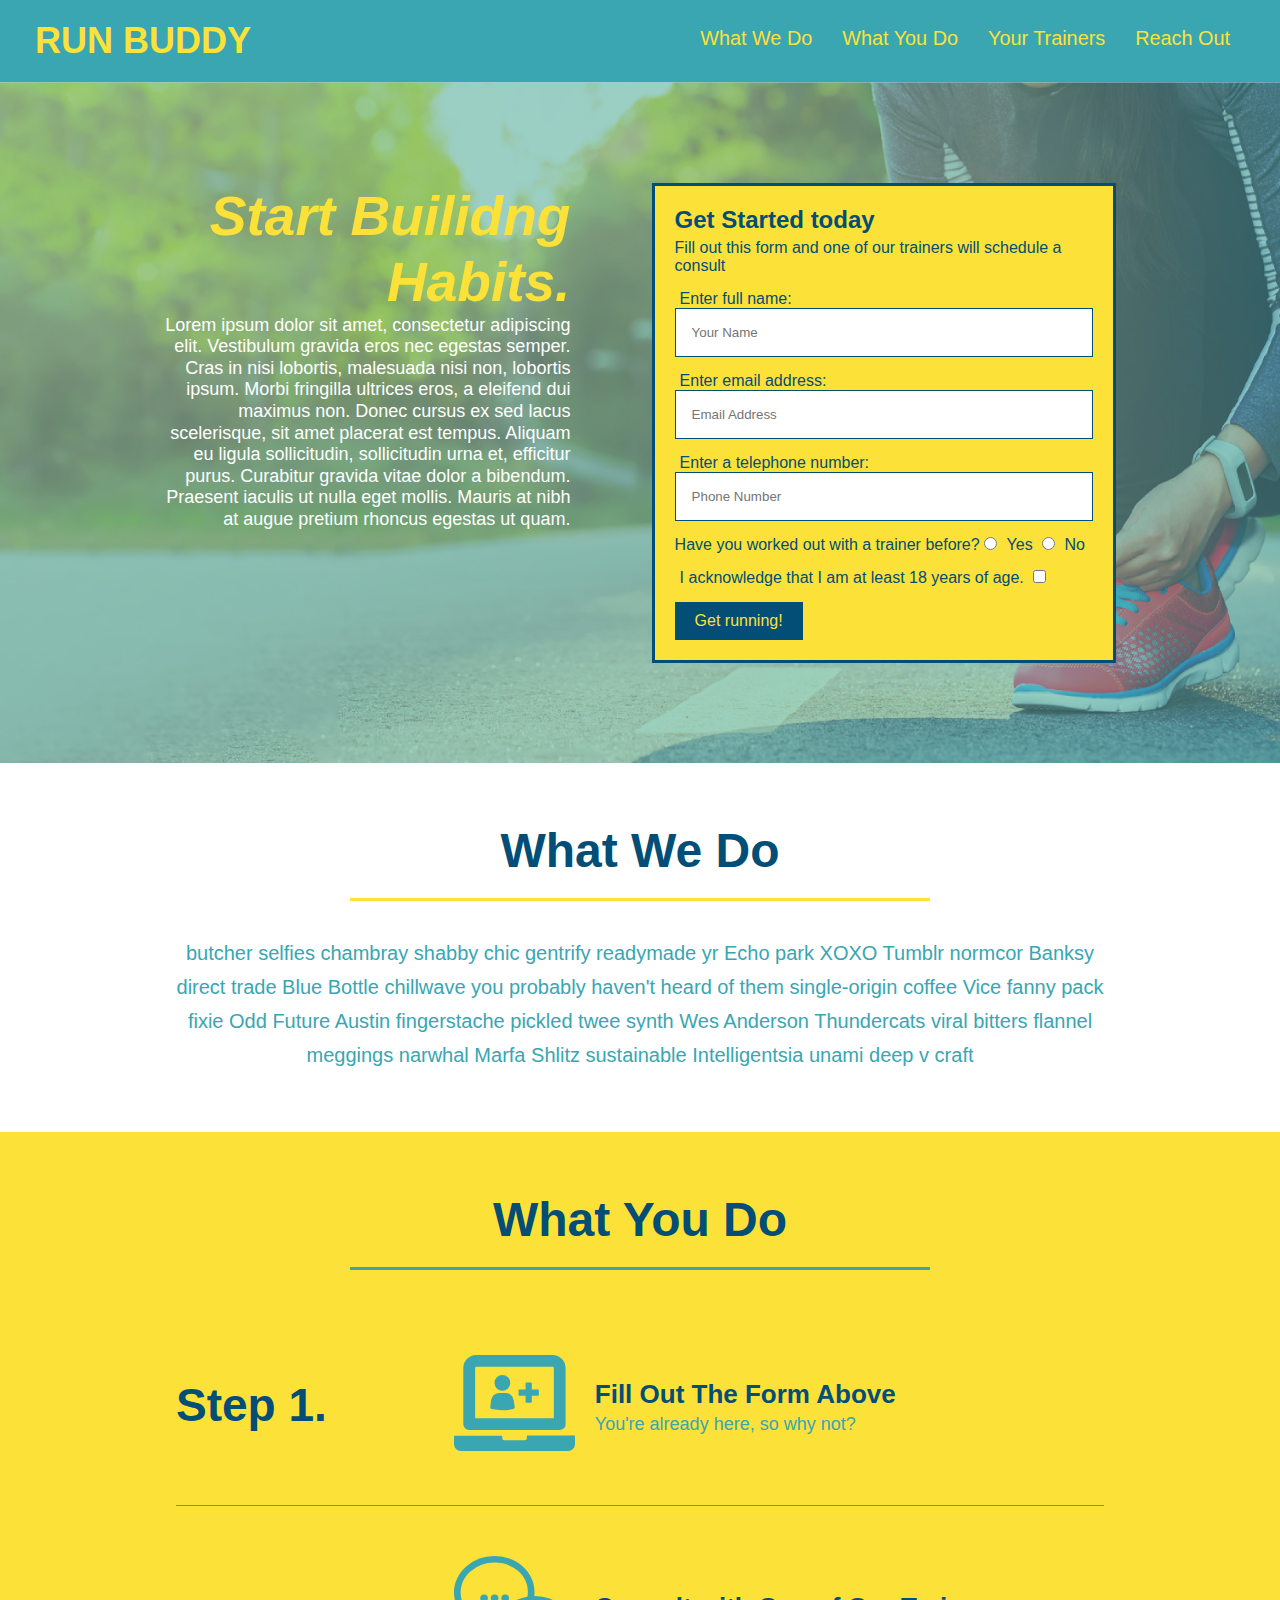
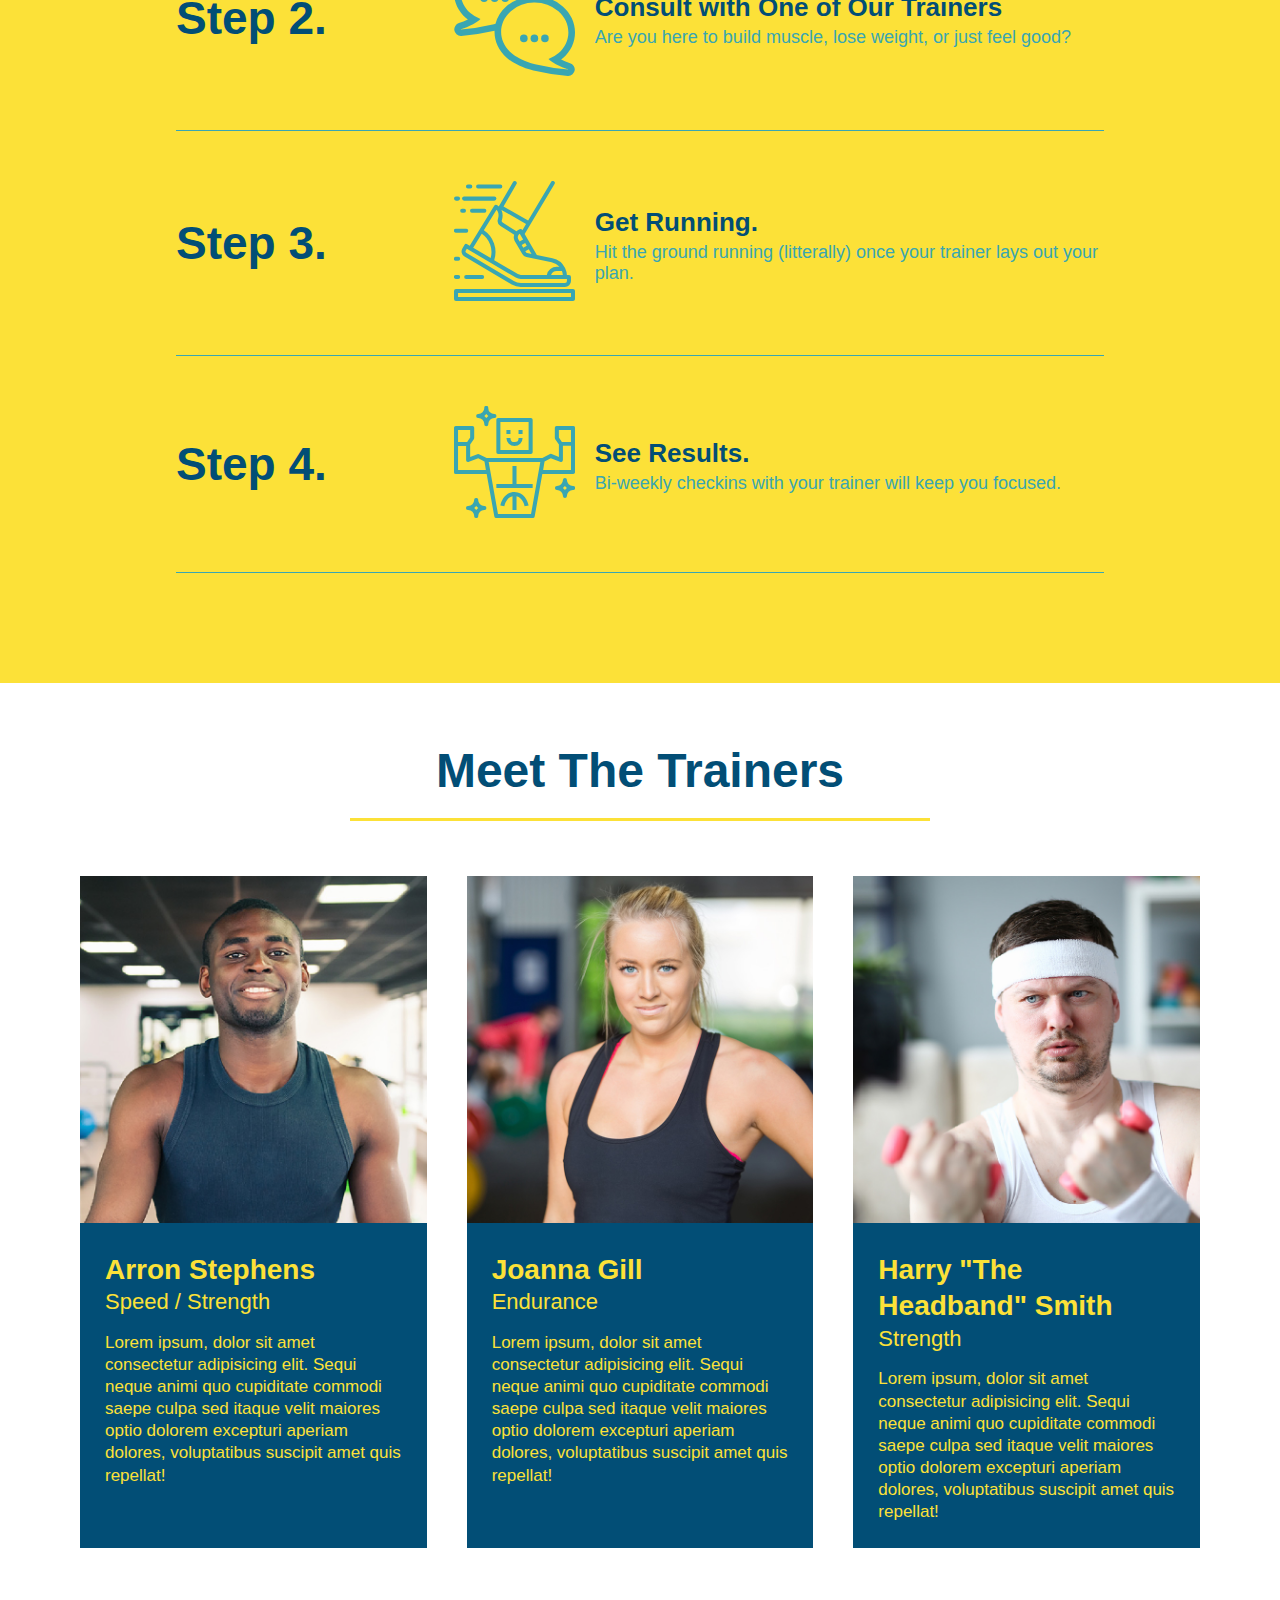
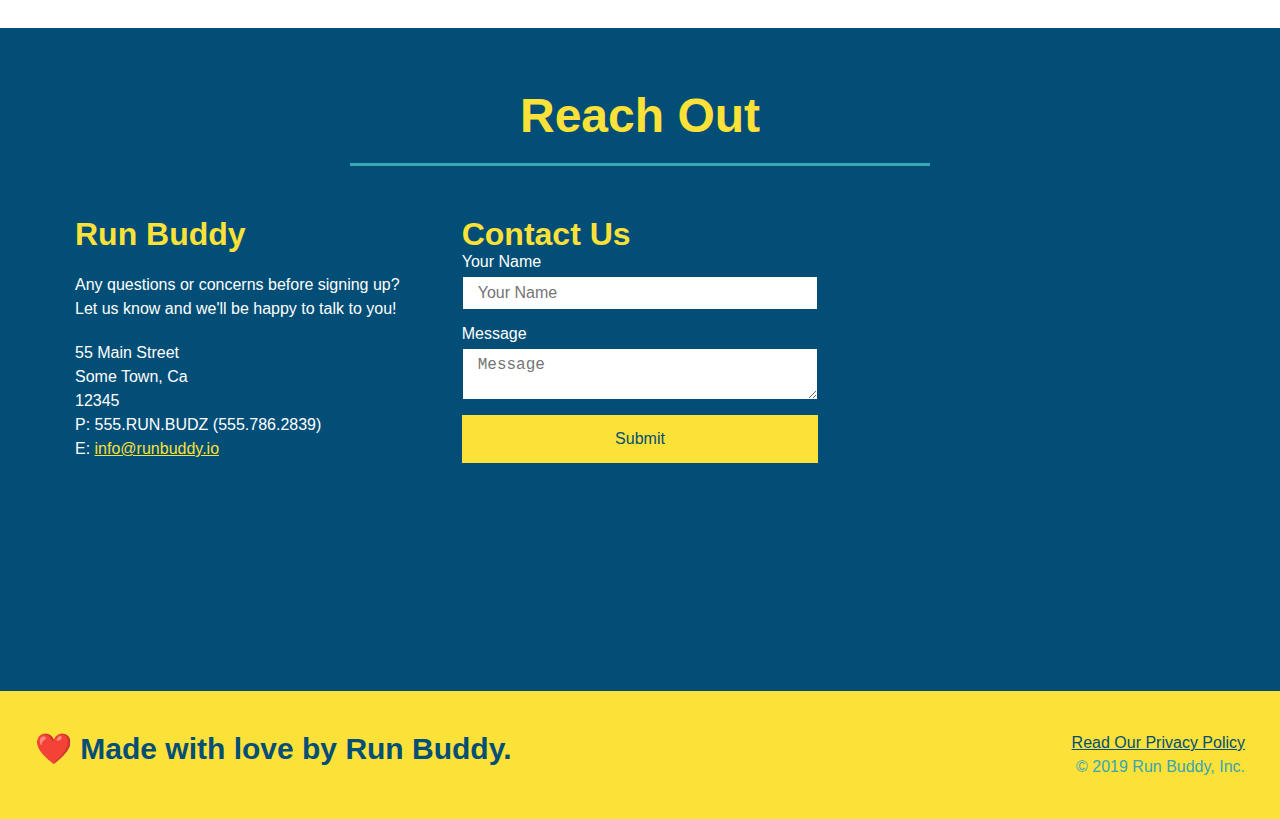
==== index.html @ 17a7d1f9 "Added meta data for viewport and included media queries for multiple screen sizes" ====
<!DOCTYPE html> 
<html lang="en">
    <head>
        <meta charset="UTF-8" />
        <meta name="viewport" content="width=device-width, initial-scale=1.0" />
        <title>Run Buddy - Form</title>
        <link rel="stylesheet" href="./assets/css/style.css" />
    </head>
    <body>
        <!-- Navigation -->
        <header>
            <h1>
                <a href="/">RUN BUDDY</a>
            </h1>
            <nav>
                <ul>
                    <li>
                        <a href="#what-we-do">What We Do</a>
                    </li>
                    <li>
                        <a href="#what-you-do">What You Do</a>
                    </li>
                    <li>
                        <a href="#your-trainers">Your Trainers</a>
                    </li>
                    <li>
                        <a href="#reach-out">Reach Out</a>
                    </li>
                </ul>
            </nav>
        </header>
       
        <!-- Hero/jumbotron -->
        <section class="hero">
            <div class="hero-cta">
                <h2>Start Builidng Habits.</h2>
                <p>
                    Lorem ipsum dolor sit amet, consectetur adipiscing elit. Vestibulum gravida eros nec egestas semper. Cras in nisi lobortis, malesuada nisi non, lobortis ipsum. Morbi fringilla ultrices eros, a eleifend dui maximus non. Donec cursus ex sed lacus scelerisque, sit amet placerat est tempus. Aliquam eu ligula sollicitudin, sollicitudin urna et, efficitur purus. Curabitur gravida vitae dolor a bibendum. Praesent iaculis ut nulla eget mollis. Mauris at nibh at augue pretium rhoncus egestas ut quam.
                </p>
            </div>
            <div class="hero-form">
                <h3>Get Started today</h3>
                <p>Fill out this form and one of our trainers will schedule a consult</p>
                <form>
                    <label for="name">Enter full name:</label>
                    <input type="text" class="form-input" placeholder="Your Name" name="name" id="name" />
                    <label for="email">Enter email address:</label>
                    <input type="email" class="form-input" placeholder="Email Address" name="email" id="email" />
                    <label for="phone">Enter a telephone number:</label>
                    <input type="tel" class="form-input" placeholder="Phone Number" name="phone" id="phone" />
                    <p>
                        Have you worked out with a trainer before?
                        <input type="radio" name="tainer-confirm" id="trainer-yes" />
                        <label for="trainer-yes">Yes</label>
                        <input type="radio" name="tainer-confirm" id="trainer-no" />
                        <label for="trainer-no">No</label>
                    </p>
                    <p>
                        <label for="checkbox">
                            I acknowledge that I am at least 18 years of age.
                        </label>    
                        <input type="checkbox" name="age-confirmed" id="checkbox" />
                    </p> 
                    <button type="submit">Get running!</button>
                </form>
            </div>
        </section>

        <!-- "What we do" Section -->
        <section id="what-we-do" class="intro">
            <div class="flex-row">
                <h2 class="section-title primary-border">What We Do</h2>
            </div>
            <div class="flex-row">
                <p>
                    butcher selfies chambray shabby chic gentrify readymade yr Echo park XOXO Tumblr normcor Banksy direct trade Blue Bottle chillwave you probably haven't heard of them single-origin coffee Vice fanny pack fixie Odd Future Austin fingerstache pickled twee synth Wes Anderson Thundercats viral bitters flannel meggings narwhal Marfa Shlitz sustainable Intelligentsia unami deep v craft
                </p>
            </div>
        </section>

        <!-- "What you do" Section -->
        <section id="what-you-do" class="steps">
            <div class="flex-row">
                <h2 class="section-title secondary-border">What You Do</h2>
            </div>
            <div class="step">
                <h3>Step 1.</h3>
                <div class="step-info">
                    <div class="step-img">
                        <img src="./assets/images/step-1.svg" alt="" />
                    </div>
                    <div class="step-text">
                        <h4>Fill Out The Form Above</h4>
                        <p>You're already here, so why not?</p>
                    </div>
                </div>
            </div>
            <div class="step">
                <h3>Step 2.</h3>
                <div class="step-info">
                    <div class="step-img">
                        <img src="./assets/images/step-2.svg" alt="" />
                    </div>
                    <div class="step-text">
                        <h4>Consult with One of Our Trainers</h4>
                        <p>Are you here to build muscle, lose weight, or just feel good?</p>
                    </div>
                </div>
            </div>
            <div class="step">
                <h3>Step 3.</h3>
                <div class="step-info">
                    <div class="step-img">
                        <img src="./assets/images/step-3.svg" alt="" />
                    </div>
                    <div class="step-text">
                        <h4>Get Running.</h4>
                        <p>Hit the ground running (litterally) once your trainer lays out your plan.</p>
                    </div>
                </div>
            </div>
            <div class="step">
                <h3>Step 4.</h3>
                <div class="step-info">
                    <div class="step-img">
                        <img src="./assets/images/step-4.svg" alt="" />
                    </div>
                    <div class="step-text">
                        <h4>See Results.</h4>
                        <p>Bi-weekly checkins with your trainer will keep you focused.</p>
                    </div>
                </div>
            </div>

        </section>

        <!-- "Meet the trainers" Section -->
        <section id="your-trainers">
            <div class="flex-row">
                <h2 class="section-title primary-border">Meet The Trainers</h2>
            </div>

            <div class="trainers">
                <article class="trainer">
                    <img src="./assets/images/trainer-1.jpg" alt="Arron Stephens in his workout clothes, ready to pump iron" />
                    <div class="trainer-bio">
                        <h3 class="trainer-name">Arron Stephens</h3>
                        <h4 class="trainer-role">Speed / Strength</h4>
                        <p>
                            Lorem ipsum, dolor sit amet consectetur adipisicing elit. Sequi neque animi quo cupiditate commodi saepe culpa sed itaque velit maiores optio dolorem excepturi aperiam dolores, voluptatibus suscipit amet quis repellat!
                        </p>
                    </div>
                </article>

                <article class="trainer">
                    <img src="./assets/images/trainer-2.jpg" alt="Joanna Gill cooling off after a workout" />
                    <div class="trainer-bio">
                        <h3 class="trainer-name">Joanna Gill</h3>
                        <h4 class="trainer-role">Endurance</h4>
                        <p>
                            Lorem ipsum, dolor sit amet consectetur adipisicing elit. Sequi neque animi quo cupiditate commodi saepe culpa sed itaque velit maiores optio dolorem excepturi aperiam dolores, voluptatibus suscipit amet quis repellat!
                        </p>
                    </div>
                </article>

                <article class="trainer">
                    <img src="./assets/images/trainer-3.jpg" alt="Harry Smith wearing a headband and lifting comically small pink weights" />
                    <div class="trainer-bio">
                        <h3 class="trainer-name">Harry "The Headband" Smith</h3>
                        <h4 class="trainer-role">Strength</h4>
                        <p>
                            Lorem ipsum, dolor sit amet consectetur adipisicing elit. Sequi neque animi quo cupiditate commodi saepe culpa sed itaque velit maiores optio dolorem excepturi aperiam dolores, voluptatibus suscipit amet quis repellat!
                        </p>
                    </div>
                </article>
            </div>
        </section>

        <!-- "reach out" section -->
        <section id="reach-out" class="contact">
            <div class="flex-row">
                <h2 class="section-title secondary-border">Reach Out</h2>
            </div>
            <div class="contact-info">
                <!-- Contact Info -->
                <div>
                    <h3>Run Buddy</h3>
                    <p>
                        Any questions or concerns before signing up? 
                        <br />
                        Let us know and we'll be happy to talk to you!
                    </p>
                    <address>
                        55 Main Street <br />
                        Some Town, Ca <br />
                        12345 <br />
                        P: 555.RUN.BUDZ (555.786.2839)<br />
                        E: <a href="mailto:info@runbuddy.io">info@runbuddy.io</a>
                    </address>
                </div>
                <!-- Contact Us Form -->
                <div>
                    <h3>Contact Us</h3>
                    <form class="contact-form">
                        <label for="contact-name">Your Name</label>
                        <input type="text" id="contact-name" placeholder="Your Name"/>

                        <label for="contact-message">Message</label>
                        <textarea id="contact-message" placeholder="Message"></textarea>

                        <button type="submit">Submit</button>
                    </form>
                </div>
                <!-- Google Maps -->
                <iframe
                    src="https://www.google.com/maps/embed?pb=!1m14!1m12!1m3!1d12182.30520634488!2d-74.0652613!3d40.2407219!2m3!1f0!2f0!3f0!3m2!1i1024!2i768!4f13.1!5e0!3m2!1sen!2sus!4v1561060983193!5m2!1sen!2sus"
                    frameborder="0"
                    style="border:0"
                    allowfullscreen
                >
                </iframe>
            </div>
        </section>

        <!-- Footer -->
        <footer>
            <h2>❤️ Made with love by Run Buddy.</h2>
            <div>
                <a href="./privacy-policy.html">Read Our Privacy Policy</a><br />
                &copy; 2019 Run Buddy, Inc.
            </div>
        </footer>
    </body>
</html>
---- assets/css/style.css ----
* {
    margin: 0;
    padding: 0;
    box-sizing: border-box;
}
body {
    color: #39a6b2;
    font-family: Helvetica, Arial, sans-serif;
}
/* applying styles to <header> */
header {
    padding: 20px 35px;
    background-color: #39a6b2;
    display: flex;
    justify-content: space-between;
    flex-wrap: wrap;
}
header h1 {
    font-weight: bold;
    font-size: 36px;
    color: #fce138;
    margin: 0;
}
header a {
    text-decoration: none;
    color: #fce138;
}
header nav {
    margin: 7px 0;
}
header nav ul {
    display: flex;
    flex-wrap: wrap;
    justify-content: space-between;
    align-items: center;
    list-style: none;
}
header nav ul li a {
    padding: 10px 15px;
    font-weight: lighter;
    font-size: 1.55vw;
}
footer {
    background: #fce138;
    width: 100%;
    padding: 40px 35px;
    display: flex;
    justify-content: space-between;
    flex-wrap: wrap;
}
footer h2 {
    color: #024e76;
    font-size: 30px;
    margin: 0;
}
footer div {
    line-height: 1.5;
    text-align: right;
}
footer a {
    color: #024e76;
}
section {
    padding: 60px;
}
.hero {
    background-image: url('../images/hero-bg.jpg');
    background-size: cover;
    background-position: center;
    display: flex;
    justify-content: center;
    flex-wrap: wrap;
    align-items: flex-start;
}
.hero-cta {
    width: 35%;
    text-align: right;
    margin: 3.5%;
    color: #FFFFFF;
    font-size: 18px;
    line-height: 1.2;
}
.hero-cta h2 {
    font-style: italic;
    font-size: 55px;
    color: #fce138;
}
.hero-form {
    border: solid 3px #024e76;
    background-color: #fce138;
    color: #024e76;
    padding: 20px;
    width: 40%;
    margin: 3.5%;
}
.hero-form h3 {
    font-size: 24px;
    margin: 0px;
}
.hero-form p {
    margin: 5px 0 15px 0;
}
.form-input {
    border: 1px solid #024e76;
    display: block;
    padding: 16px;
    color: #024e76;
    width: 100%;
    margin-bottom: 15px;
}
.hero-form label {
    margin: 0 5px;
}
.hero-form button {
    background-color: #024e76;
    color: #fce138;
    padding: 10px 20px ;
    border: none;
    font-size: 16px;
}
.intro p {
    line-height: 1.7;
    color: #39a6b2;
    width: 80%;
    font-size: 20px;
    margin: 0 auto;
    text-align: center;
}
.steps {
    background: #fce138;
}
.step {
    margin: 50px auto;
    padding-bottom: 50px;
    width: 80%;
    border-bottom: 1px solid #39a6b2;
    display: flex;
    flex-wrap: wrap;
    align-items: center;
    justify-content: space-between;
}
.step h3 {
    color: #024e76;
    font-size: 46px;
    flex: 1 30%;
}
.step-info {
    flex: 2 70%;
    display: flex;
    flex-wrap: wrap;
    align-items: center;
}
.step-img {
    flex: 1 12%;
    margin-right: 20px;
}
.step-img img {
    max-width: 100%;
}
.step-text {
    flex: 12;
}
.step-text h4 {
    font-size: 26px;
    line-height: 1.5;
    color: #024e76;
}
.step-text p {
    color: #39a6b2;
    font-size: 18px;
}
.section-title {
    font-size: 48px;
    color: #024e76;
    border-bottom: 3px solid;
    padding-bottom: 20px;
    text-align: center;
    margin: 0 auto 35px auto;
    width: 50%;
}
.primary-border {
    border-color: #fce138;
}
.secondary-border {
    border-color: #39a6b2;
}
.trainers {
    width: 100%;
    margin: 0 auto;
    display: flex;
    flex-wrap: wrap;
    justify-content: space-around;
}
.trainer {
    margin: 20px;
    background: #024e76;
    color: #fce138;
    flex: 1;
}
.trainer img {
    width: 100%;
}
.trainer-bio {
    padding: 25px;
    line-height: 1.3;
}
.trainer-bio h3 {
    font-size: 28px;
}
.trainer-bio h4 {
    font-weight: lighter;
    font-size: 22px;
    margin-bottom: 15px;
}
.trainer-bio p {
    font-size: 17px; 
}
.contact {
    background: #024e76;
}
.contact h2 {
    color: #fce138;
}
.contact-info {
    display: flex;
    flex-wrap: wrap;
    justify-content: space-between;
}
.contact-info > * {
    flex: 1;
    margin: 15px;
}
.contact-info iframe {
    height: 400px;
}
.contact-info div {
    color: #ffffff;
}
.contact-info h3 {
    color: #fce138;
    font-size: 32px;
}
.contact-info p, .contact-info address {
    margin: 20px 0;
    line-height: 1.5;
    font-size: 16px;
    font-style: normal;
}
.contact-form input, .contact-form textarea {
    border: 1px solid #024e76;
    display: block;
    padding: 7px 15px;
    font-size: 16px;
    color: #024e76;
    width: 100%;
    margin-bottom: 15px;
    margin-top: 5px;
}
.contact-form button {
    width: 100%;
    border: none;
    background: #fce138;
    color: #024e76;
    text-align: center;
    padding: 15px 0;
    font-size: 16px;
}
.contact-info a {
    color: #fce138
}
.text-left {
    text-align: left;
}
.text-right {
    text-align: right;
}
.flex-row {
    display: flex;
}

/* MEDIA QUERY FOR SMALLER DESKTOP SCREENS AND SMALLER */
@media screen and (max-width: 980px) {

}

/* MEDIA QUERY FOR TABLETS AND SMALLER */
@media screen and (max-width: 768px) {

}

/* MEDIA QUERY FOR MOBILE PHONES AND SMALLER */
@media screen and (max-width: 575px) {

}
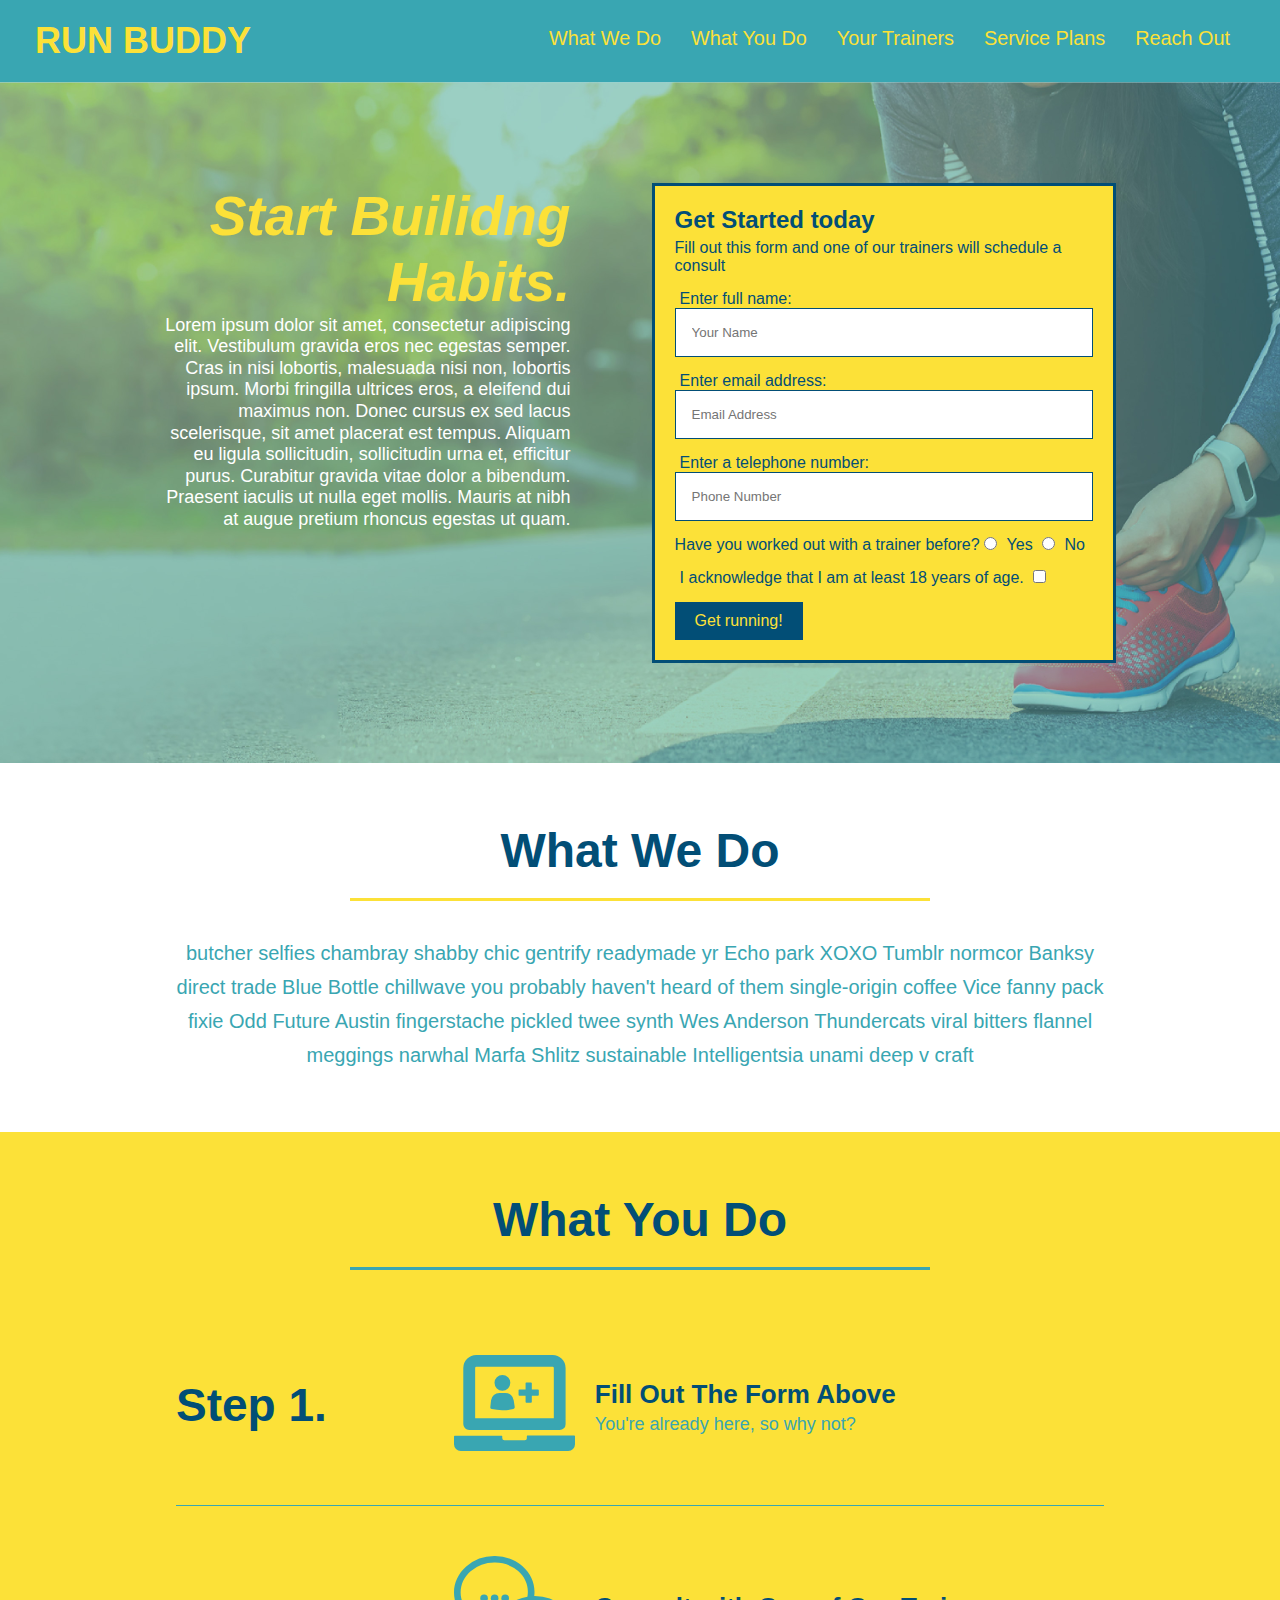
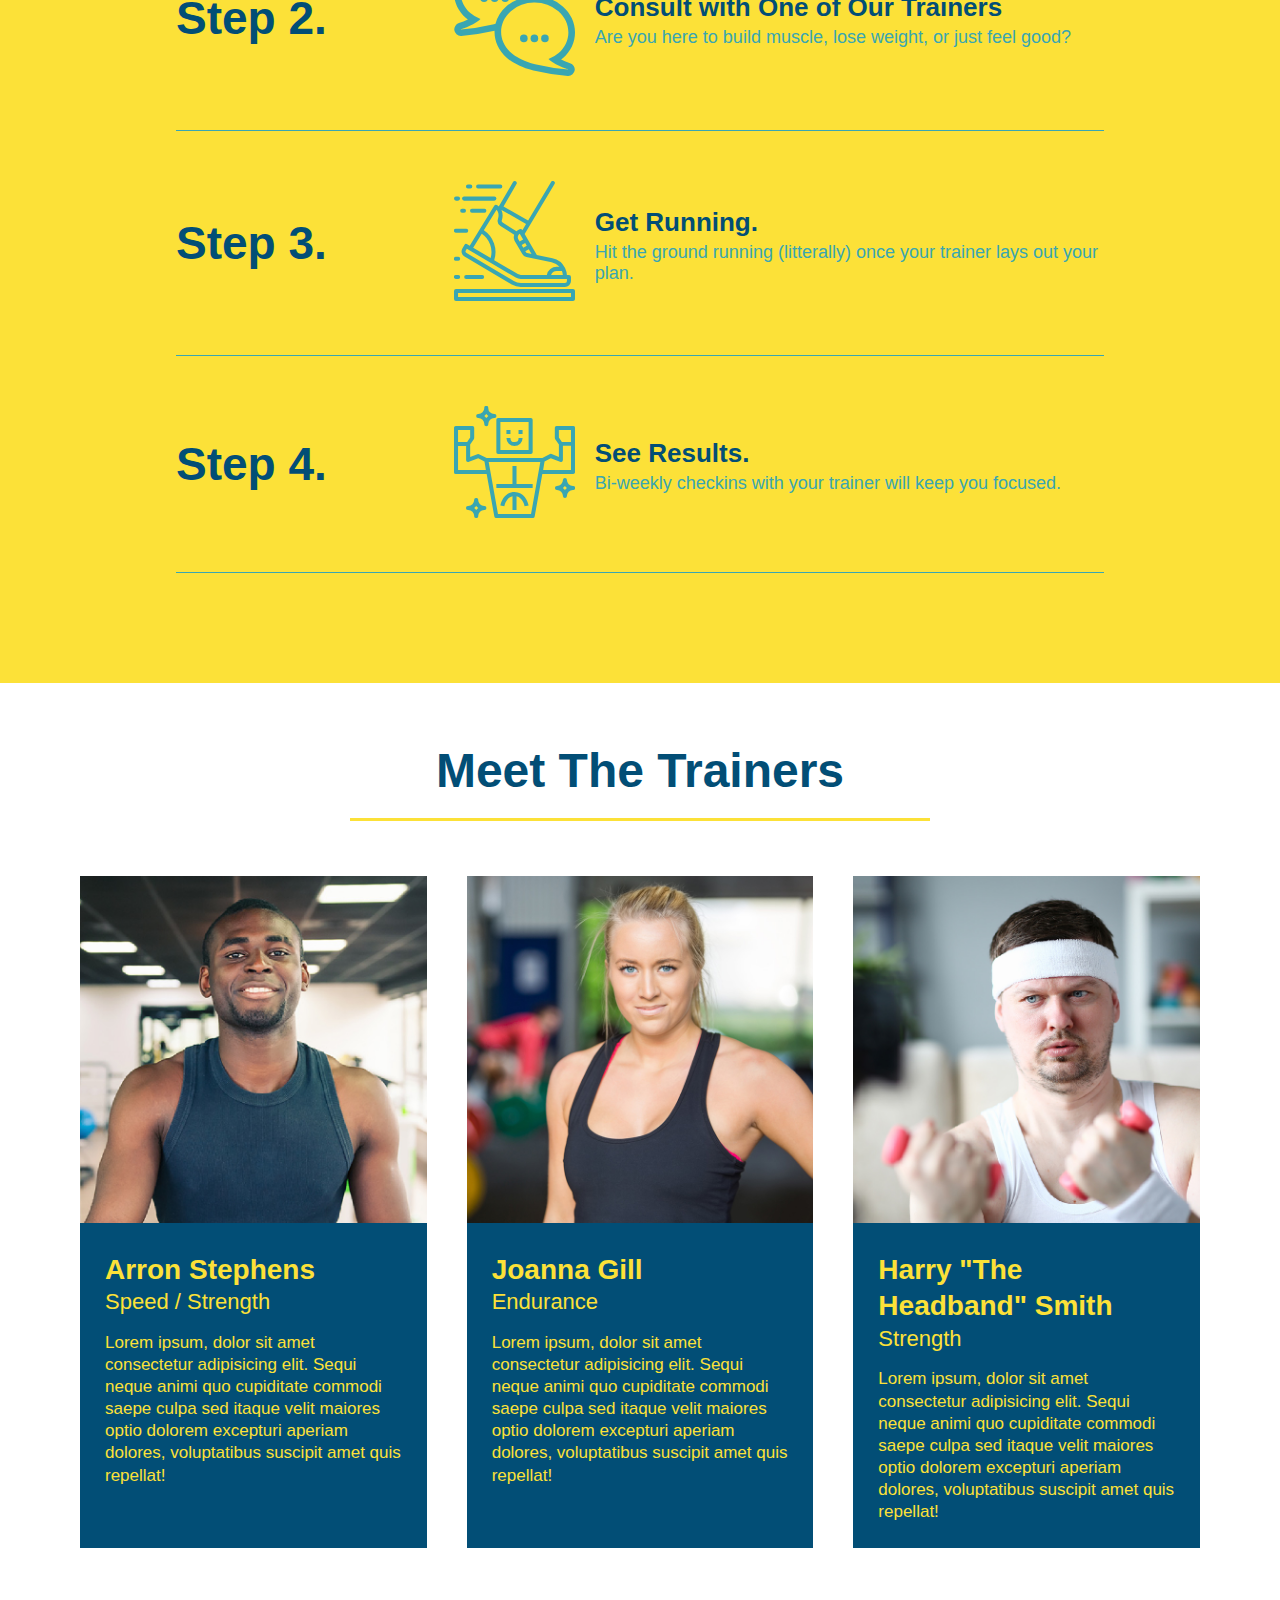
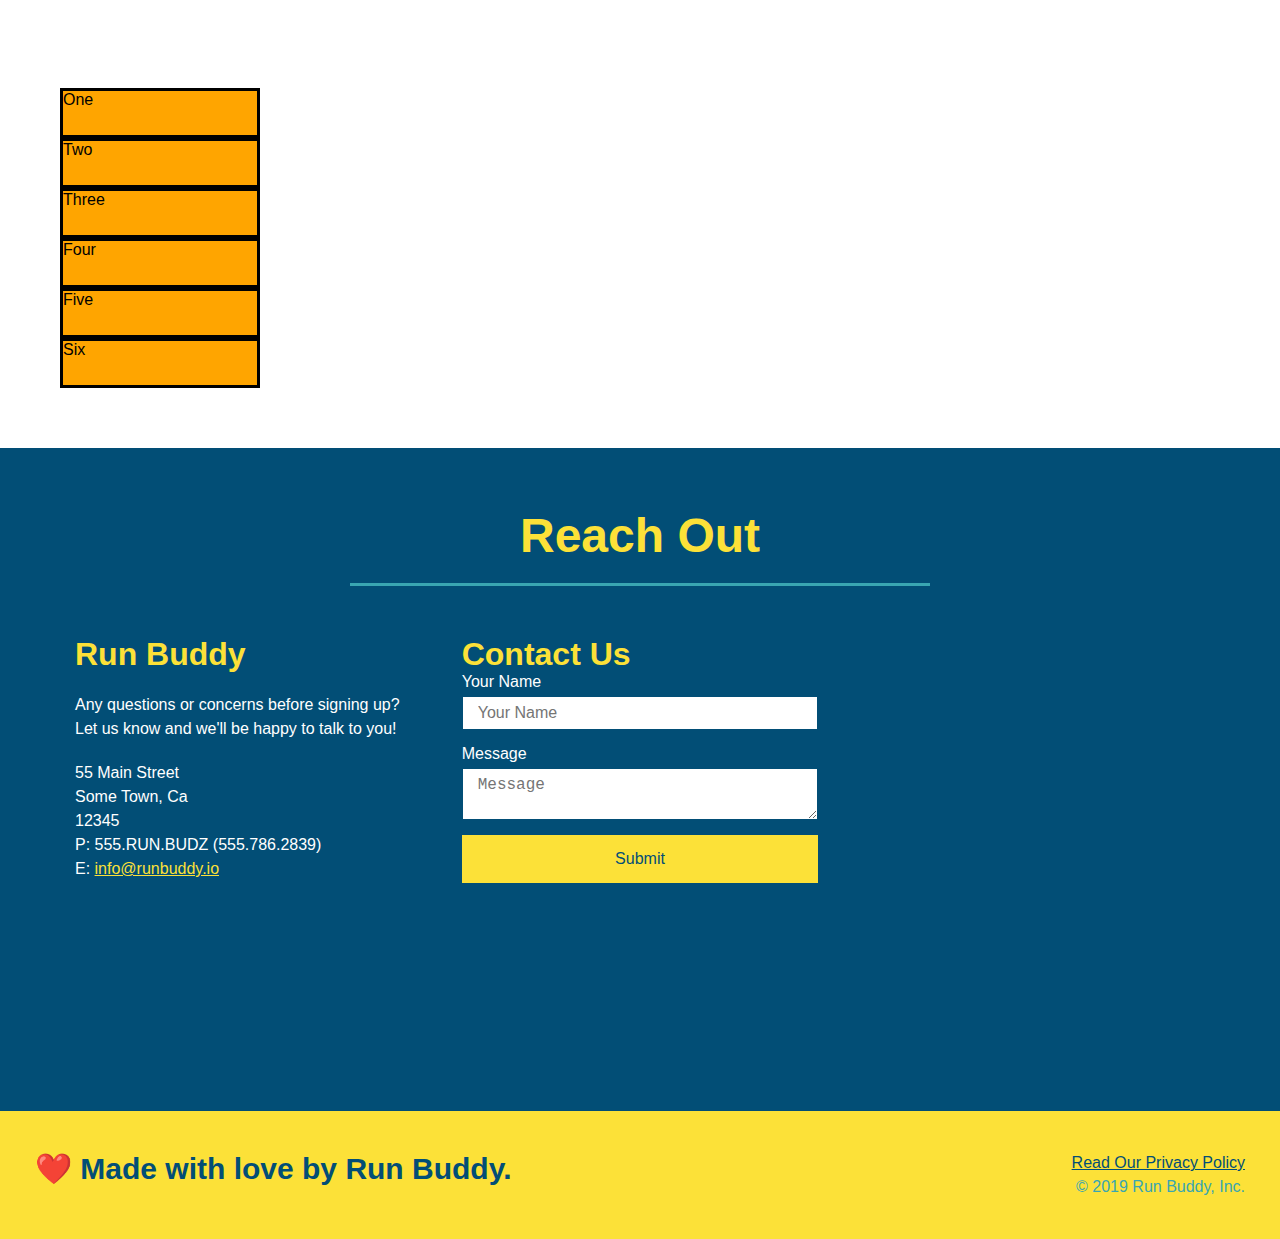
==== commit d1920ca9: "Added grid example to new service section" ====
--- a/index.html
+++ b/index.html
@@ -22,6 +22,9 @@
                     </li>
                     <li>
                         <a href="#your-trainers">Your Trainers</a>
+                    </li>
+                    <li>
+                        <a href="#service-plans">Service Plans</a>
                     </li>
                     <li>
                         <a href="#reach-out">Reach Out</a>
@@ -176,6 +179,18 @@
             </div>
         </section>
 
+        <!-- Services -->
+        <section id="service-plans" class="services">
+            <div class="service-grid-container">
+                <div class="service-grid-item">One</div>
+                <div class="service-grid-item">Two</div>
+                <div class="service-grid-item">Three</div>
+                <div class="service-grid-item">Four</div>
+                <div class="service-grid-item">Five</div>
+                <div class="service-grid-item">Six</div>
+            </div>
+        </section>
+
         <!-- "reach out" section -->
         <section id="reach-out" class="contact">
             <div class="flex-row">
@@ -199,9 +214,9 @@
                     </address>
                 </div>
                 <!-- Contact Us Form -->
-                <div>
+                <div class="contact-form">
                     <h3>Contact Us</h3>
-                    <form class="contact-form">
+                    <form>
                         <label for="contact-name">Your Name</label>
                         <input type="text" id="contact-name" placeholder="Your Name"/>
 
--- a/assets/css/style.css
+++ b/assets/css/style.css
@@ -215,6 +215,16 @@
 .trainer-bio p {
     font-size: 17px; 
 }
+.service-grid-container {
+    display: grid;
+}
+.service-grid-item {
+    width: 200px;
+    height: 50px;
+    background-color: orange;
+    border: solid;
+    color: black;
+}
 .contact {
     background: #024e76;
 }
@@ -280,15 +290,89 @@
 
 /* MEDIA QUERY FOR SMALLER DESKTOP SCREENS AND SMALLER */
 @media screen and (max-width: 980px) {
-
+    header {
+        padding-bottom: 0;
+        justify-content: center;
+    }
+    header h1 {
+        width: 100%;
+        text-align: center;
+    }
+    header nav ul {
+        margin-top: 20px;
+        width: 100%;
+        justify-content: center;
+    }
+    header nav ul li a {
+        font-size: 20px;
+    }
+    footer h2, footer div {
+        text-align: center;
+        width: 100%;
+    }
+    .hero-cta, .hero-form {
+        width: 100%;
+    }
+    .hero-cta {
+        text-align: center;
+    }
+    .section-title {
+        width: 80%;
+    }
+    .trainer {
+        flex: 0 70%;
+    }
+    .contact-info iframe {
+        flex: 1 100%;
+    }
 }
 
 /* MEDIA QUERY FOR TABLETS AND SMALLER */
 @media screen and (max-width: 768px) {
-
+    section {
+        padding: 30px 15px;
+    }
+    .step h3 {
+        flex: 1 100%;
+        text-align: center;
+    }
+    .step-info {
+        flex: 2 100%;
+        text-align: center; 
+        justify-content: center;
+    }
+    .step-img {
+        flex: 0 32%;
+        margin-right: 0;
+        margin-top: 15px;
+        margin-bottom: 15px;
+    }
+    .step-text {
+        flex: 100%;
+    }
 }
 
 /* MEDIA QUERY FOR MOBILE PHONES AND SMALLER */
 @media screen and (max-width: 575px) {
-
+    .hero-form button {
+        width: 100%;
+    }
+    .section-title {
+        width: 95%;
+    }
+    .intro p {
+        width: 100%;
+    }
+    .trainer {
+        flex: 0 100%;
+    }
+    .contact-info {
+        text-align: left;
+    }
+    .contact-info > * {
+        flex: 0 100%;
+    }
+    .contact-form {
+        order: 3;
+    }
 }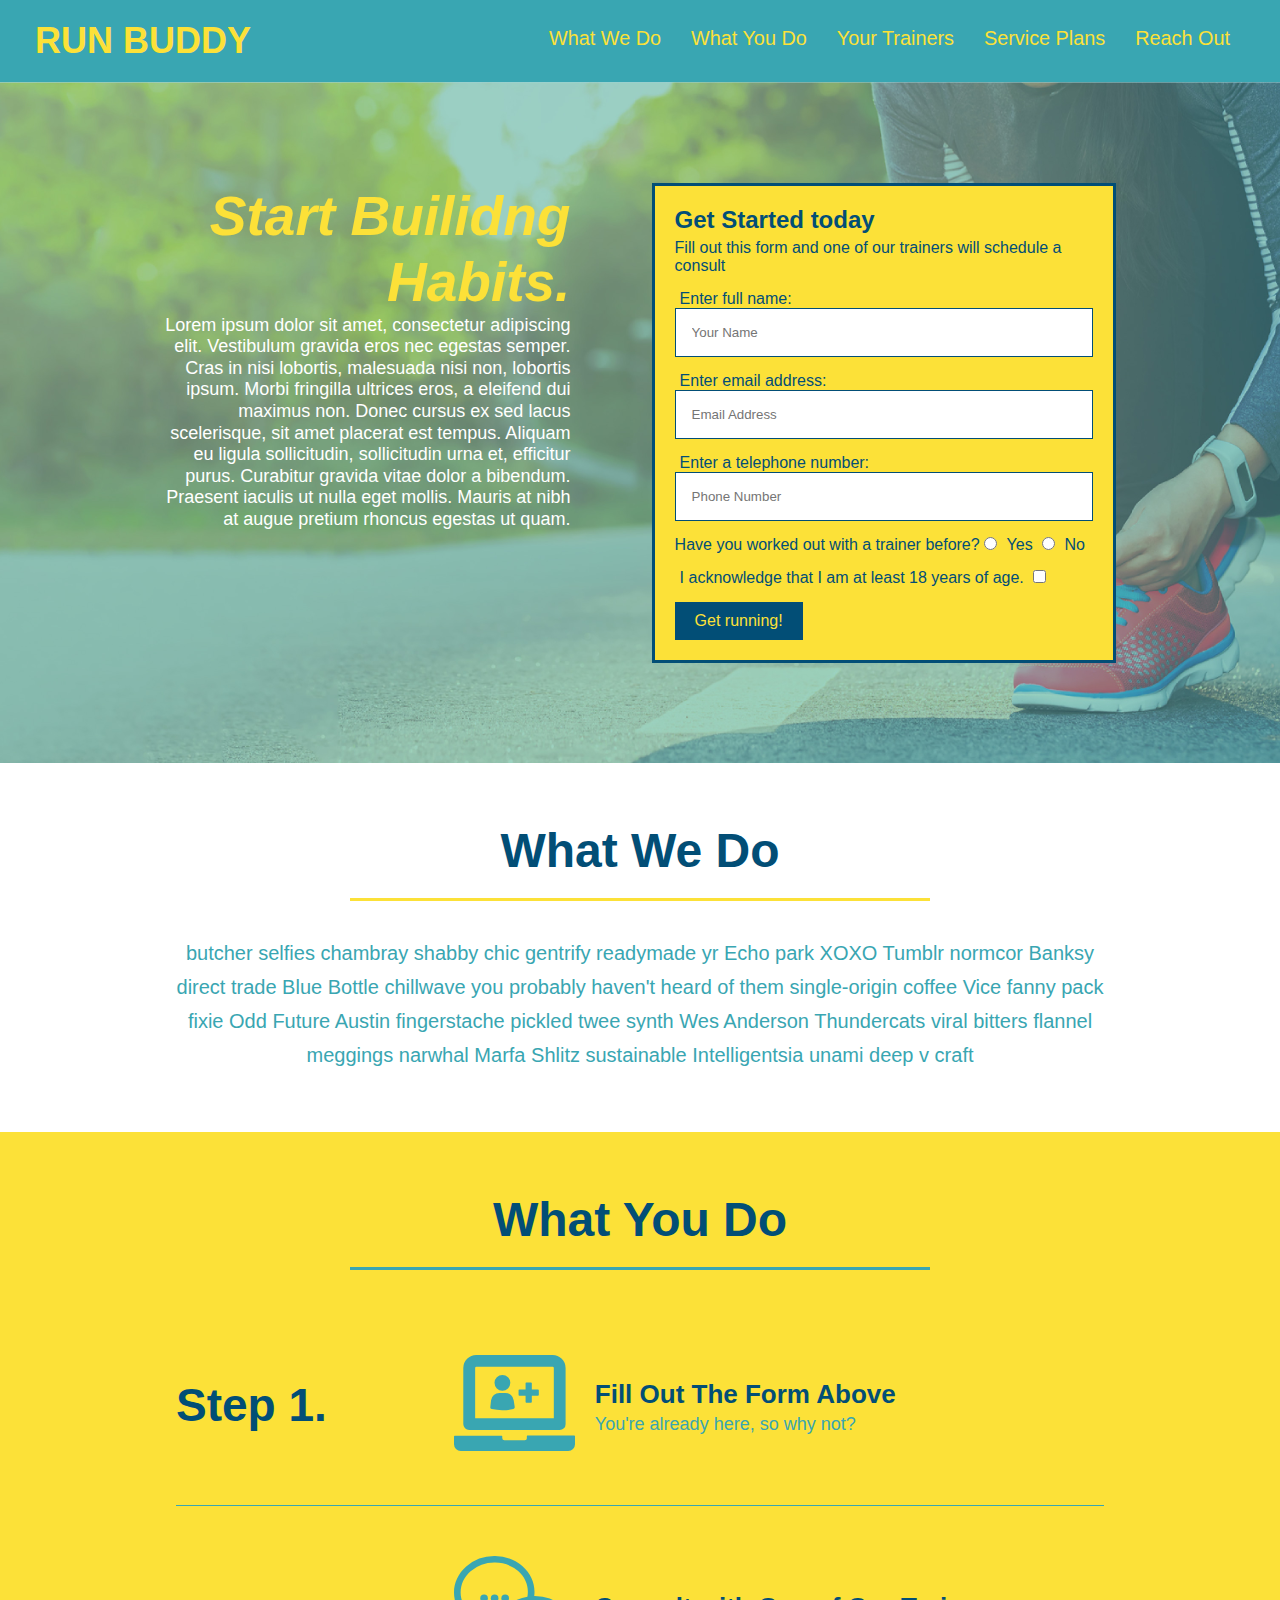
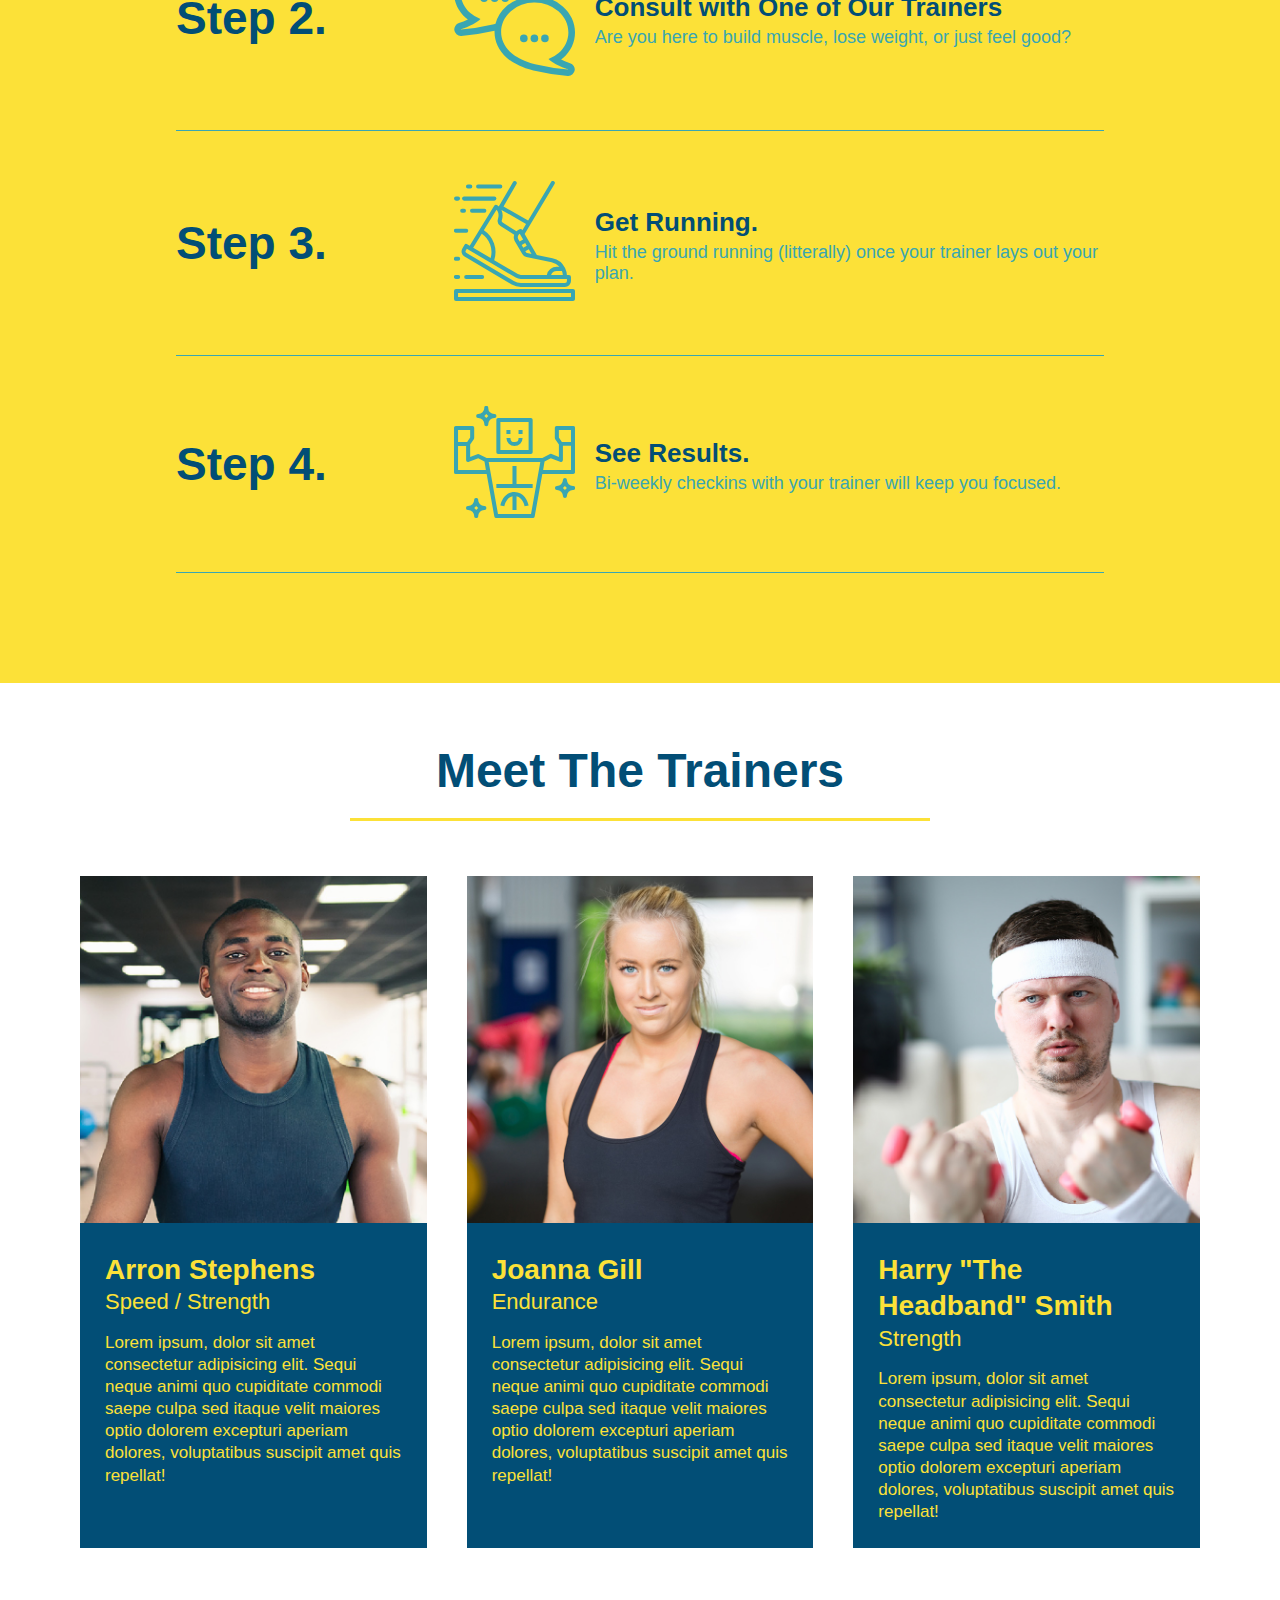
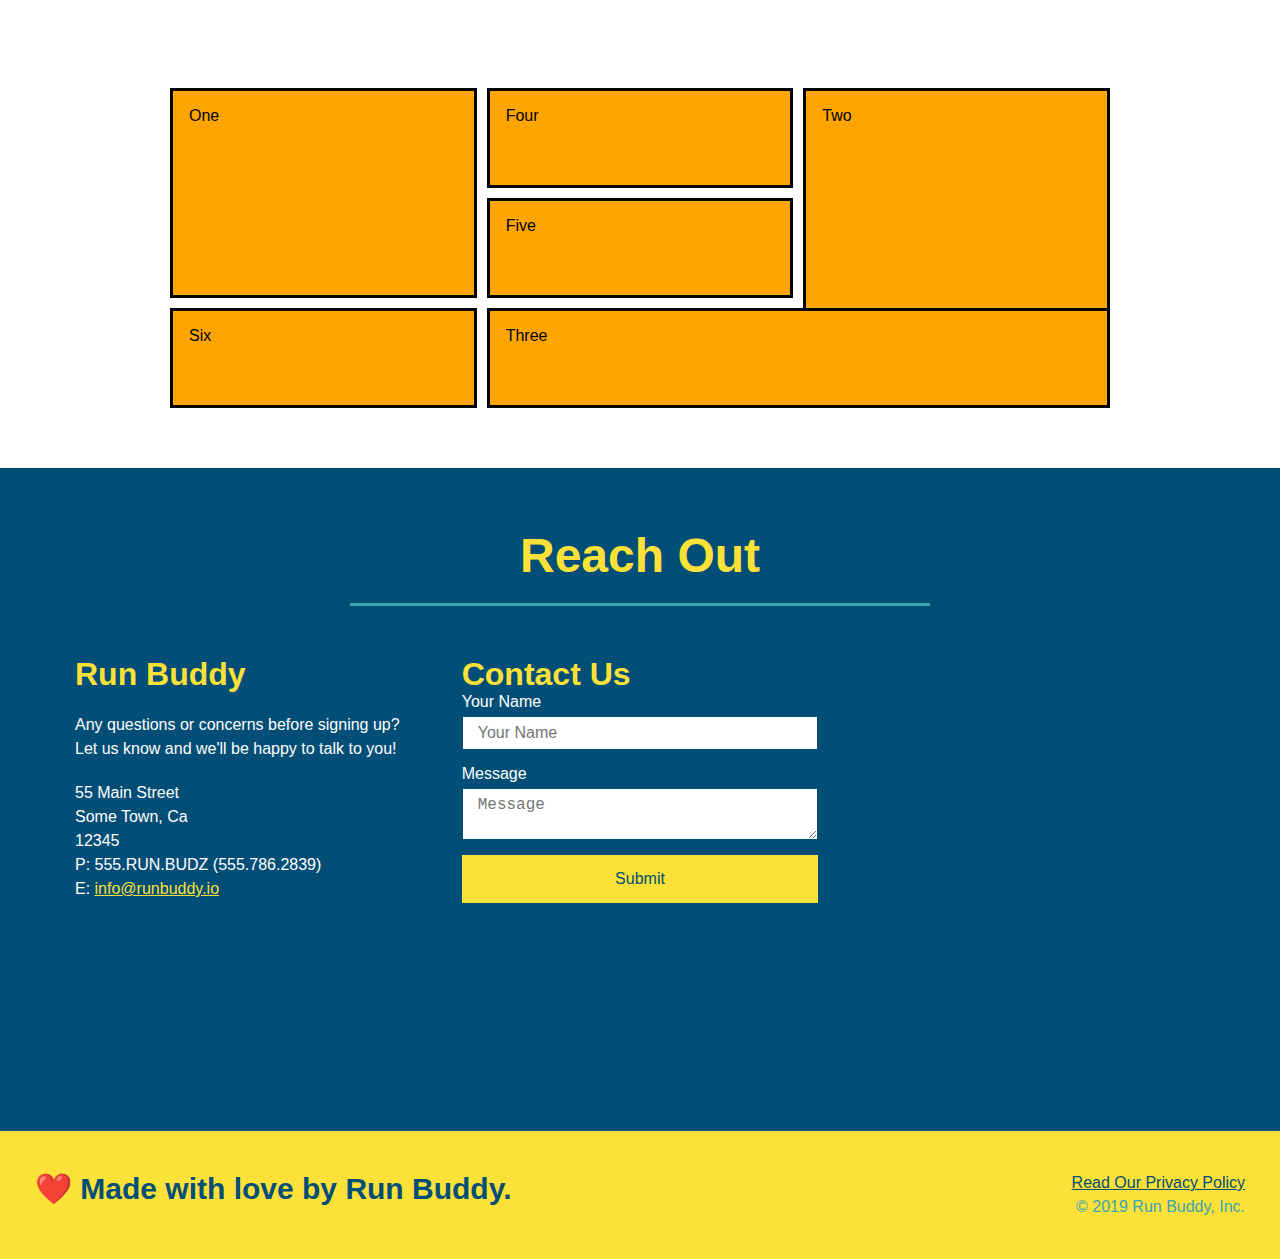
==== commit 7c1e5bf6: "Example Grid" ====
--- a/index.html
+++ b/index.html
@@ -182,12 +182,12 @@
         <!-- Services -->
         <section id="service-plans" class="services">
             <div class="service-grid-container">
-                <div class="service-grid-item">One</div>
-                <div class="service-grid-item">Two</div>
-                <div class="service-grid-item">Three</div>
-                <div class="service-grid-item">Four</div>
-                <div class="service-grid-item">Five</div>
-                <div class="service-grid-item">Six</div>
+                <div class="service-grid-item box1">One</div>
+                <div class="service-grid-item box2">Two</div>
+                <div class="service-grid-item box3">Three</div>
+                <div class="service-grid-item box4">Four</div>
+                <div class="service-grid-item box5">Five</div>
+                <div class="service-grid-item box6">Six</div>
             </div>
         </section>
 
--- a/assets/css/style.css
+++ b/assets/css/style.css
@@ -216,14 +216,30 @@
     font-size: 17px; 
 }
 .service-grid-container {
+    max-width: 940px;
+    margin: 0 auto;
     display: grid;
+    grid-template-columns: repeat(3, 1fr);
+    grid-template-rows: repeat(3, 100px);
+    grid-gap: 10px;
 }
 .service-grid-item {
-    width: 200px;
-    height: 50px;
     background-color: orange;
     border: solid;
     color: black;
+    padding: 1em;
+}
+.box1 {
+    grid-column: 1/2;
+    grid-row: 1/3
+}
+.box2 {
+    grid-column: 3/4;
+    grid-row: 1/-1;
+}
+.box3 {
+    grid-column: 2/ span 2;
+    grid-row: 3/ span 1;
 }
 .contact {
     background: #024e76;
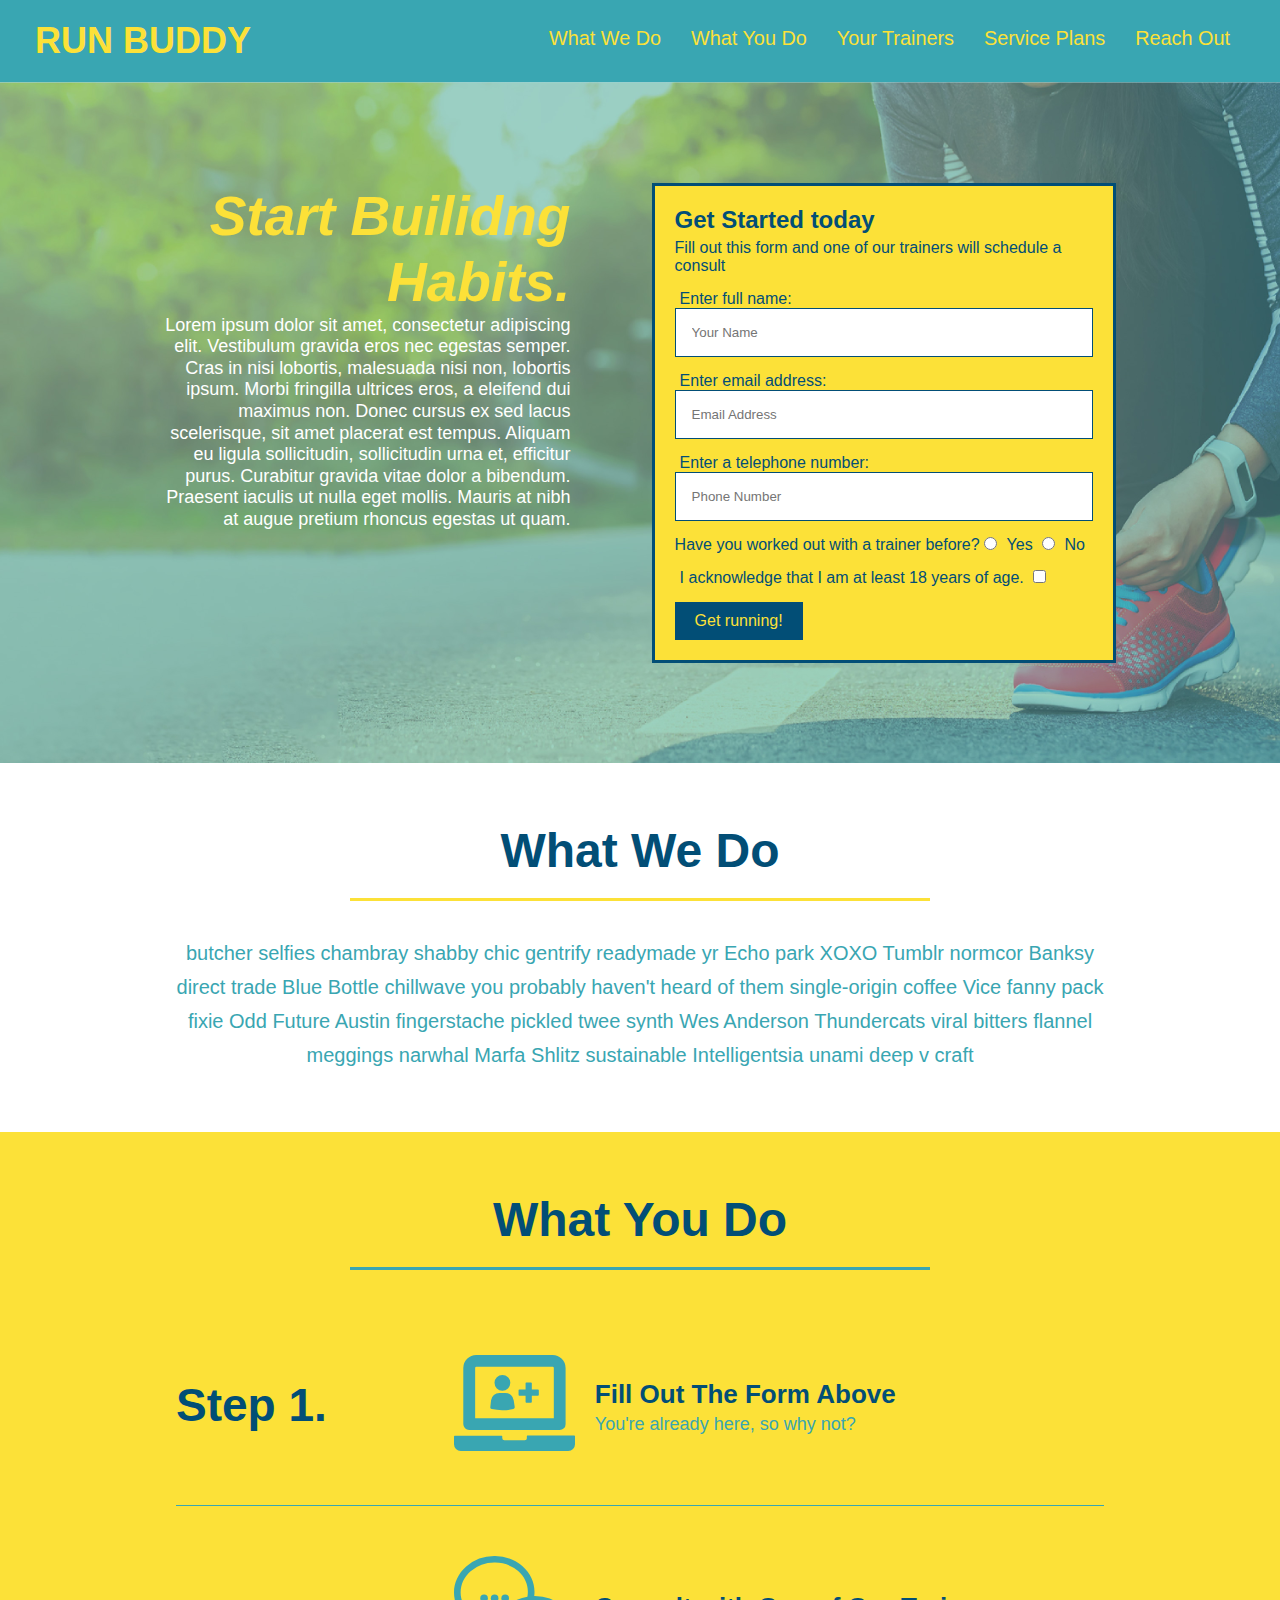
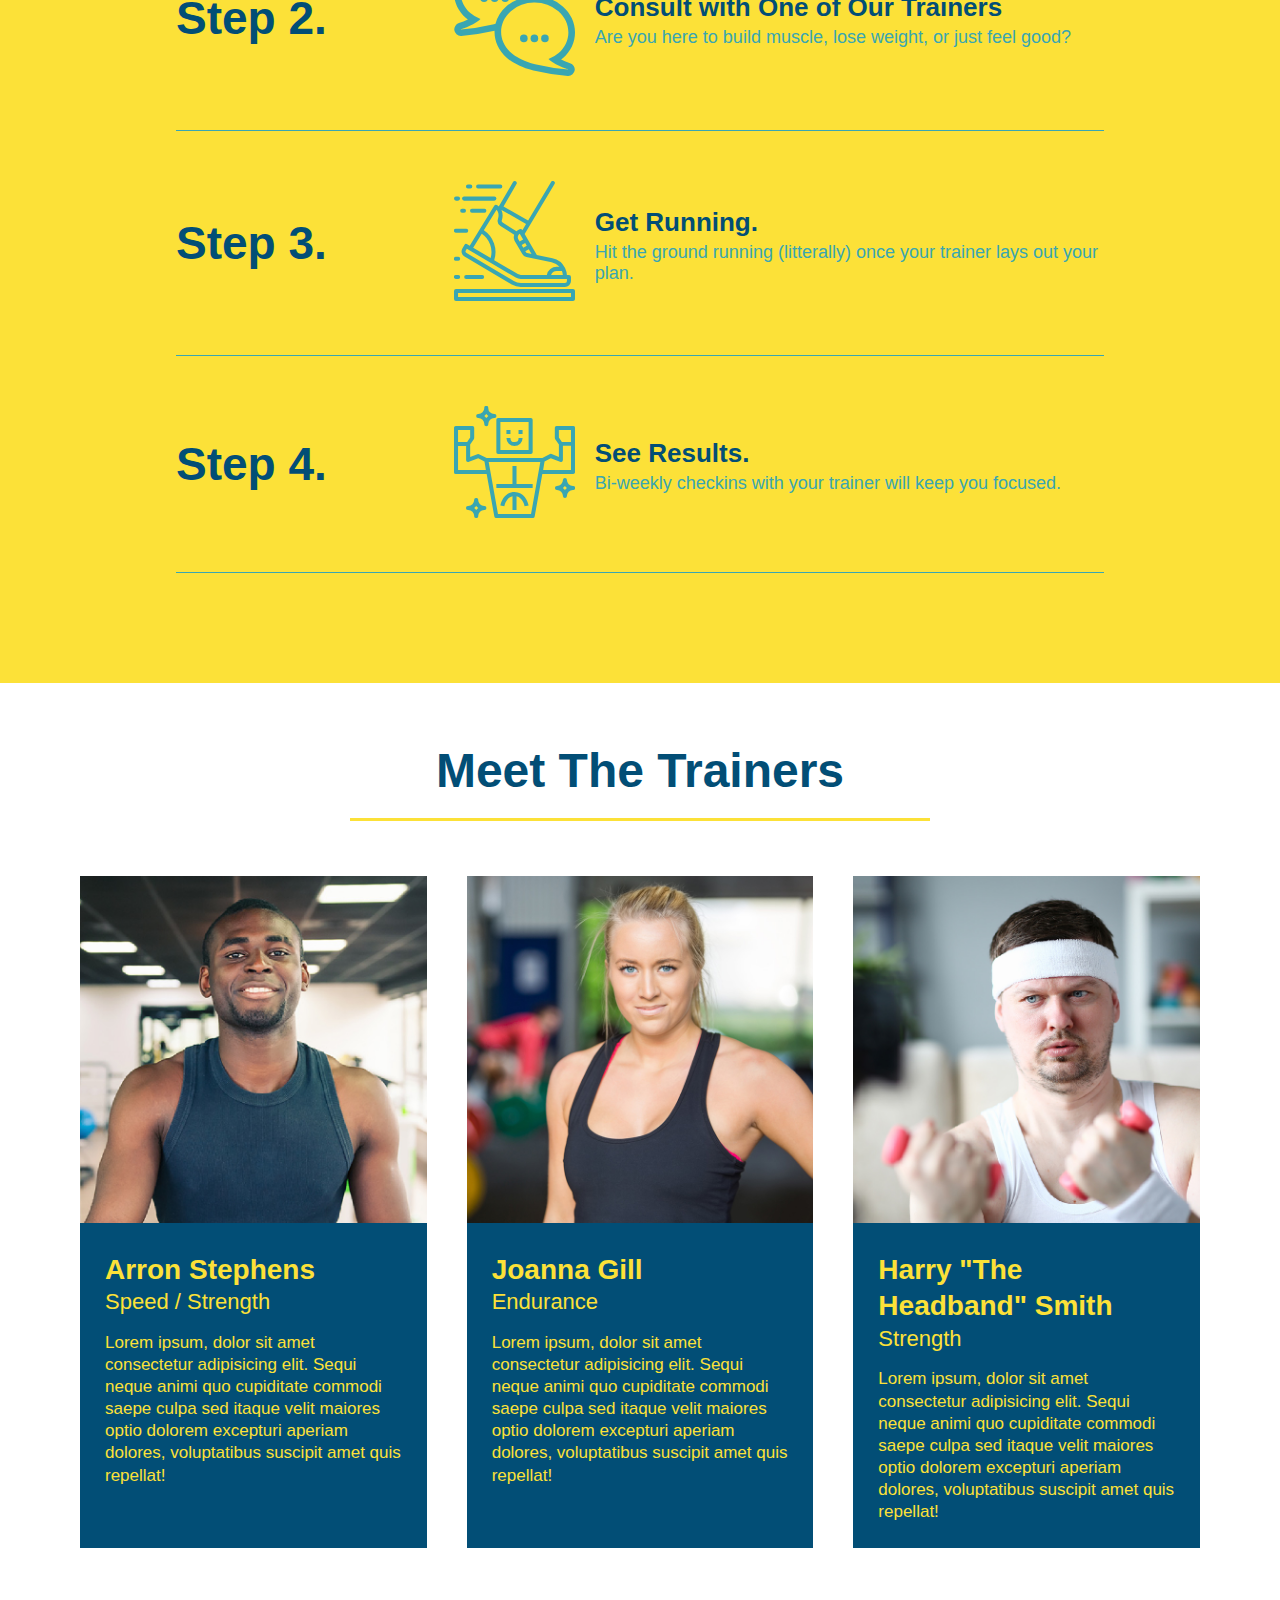
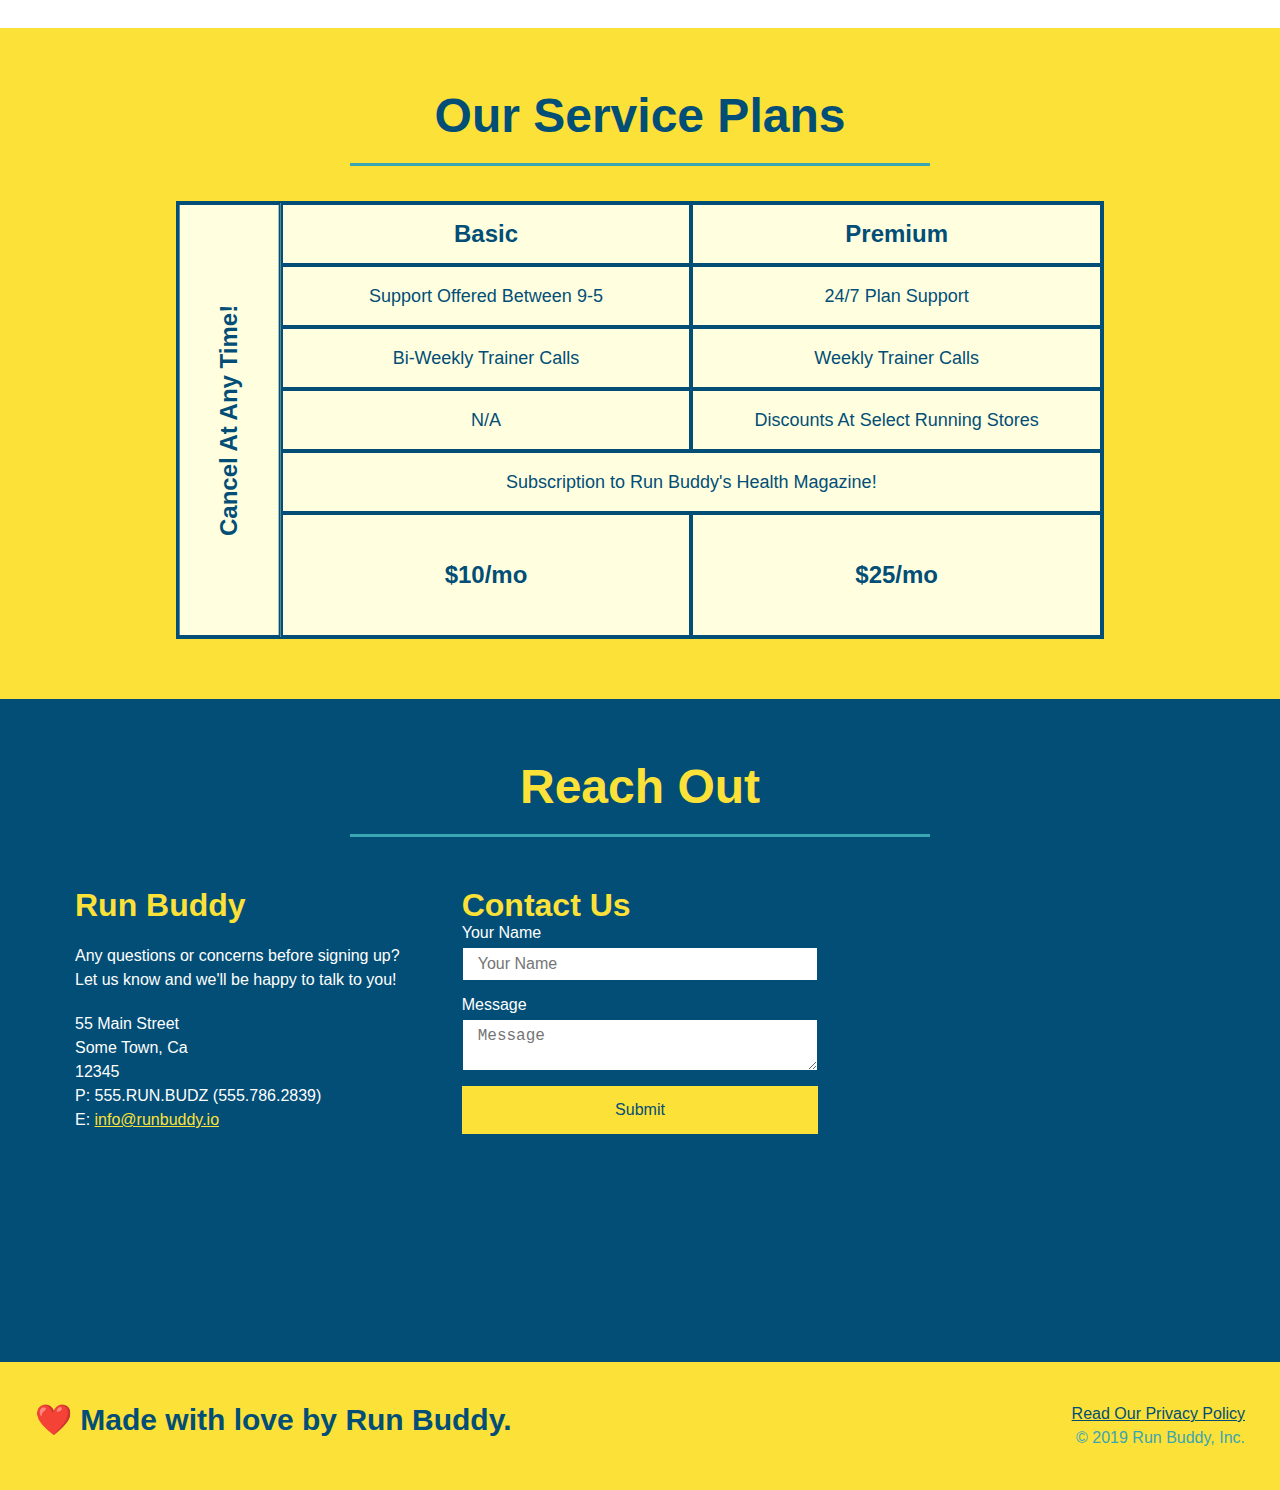
==== commit 82bff532: "Added service grid and styled it to be reponsive" ====
--- a/index.html
+++ b/index.html
@@ -181,13 +181,51 @@
 
         <!-- Services -->
         <section id="service-plans" class="services">
-            <div class="service-grid-container">
-                <div class="service-grid-item box1">One</div>
-                <div class="service-grid-item box2">Two</div>
-                <div class="service-grid-item box3">Three</div>
-                <div class="service-grid-item box4">Four</div>
-                <div class="service-grid-item box5">Five</div>
-                <div class="service-grid-item box6">Six</div>
+            <h2 class="section-title secondary-border">
+                Our Service Plans
+            </h2>
+            <!-- SERVICES GRID-->
+            <div class="service-grid-wrapper">
+                <div class="service-grid-container">
+                    <!-- HEADER LABELS -->
+                    <div class="service-grid-item grid-head basic">
+                        Basic
+                    </div>
+                    <div class="service-grid-item grid-head premium">
+                        Premium
+                    </div>
+                    <!-- BODY LABELS -->
+                    <div class="service-grid-item basic">
+                        Support Offered Between 9-5
+                      </div>
+                      <div class="service-grid-item premium">
+                        24/7 Plan Support
+                      </div>
+                      <div class="service-grid-item basic">
+                        Bi-Weekly Trainer Calls
+                      </div>
+                      <div class="service-grid-item premium">
+                        Weekly Trainer Calls
+                      </div>
+                      <div class="service-grid-item basic">
+                        N/A
+                      </div>
+                      <div class="service-grid-item premium">
+                        Discounts At Select Running Stores
+                      </div>
+                      <div class="service-grid-item both">
+                        Subscription to Run Buddy's Health Magazine!
+                      </div>
+                      <div class="service-grid-item grid-price basic">
+                        $10/mo
+                      </div>
+                      <div class="service-grid-item grid-price premium">
+                        $25/mo
+                      </div>
+                      <div class="service-grid-item cancel">
+                        Cancel At Any Time!
+                      </div>
+                </div>
             </div>
         </section>
 
--- a/assets/css/style.css
+++ b/assets/css/style.css
@@ -215,31 +215,46 @@
 .trainer-bio p {
     font-size: 17px; 
 }
+.services {
+    background: #fce138;
+}
+.service-grid-wrapper {
+    display: flex;
+    width: 100%;
+    justify-content: center;
+}
 .service-grid-container {
-    max-width: 940px;
-    margin: 0 auto;
     display: grid;
-    grid-template-columns: repeat(3, 1fr);
-    grid-template-rows: repeat(3, 100px);
-    grid-gap: 10px;
+    grid-template-columns: 1fr repeat(2, 4fr);
+    grid-template-rows: repeat(5, 1fr) 2fr;
+    background: lightyellow;
+    width: 80%;
+    border: 2px solid #024e76;
+    color: #024e76;
+    font-size: 18px;
 }
 .service-grid-item {
-    background-color: orange;
-    border: solid;
-    color: black;
-    padding: 1em;
-}
-.box1 {
-    grid-column: 1/2;
-    grid-row: 1/3
-}
-.box2 {
-    grid-column: 3/4;
-    grid-row: 1/-1;
-}
-.box3 {
-    grid-column: 2/ span 2;
-    grid-row: 3/ span 1;
+    padding: 15px 0;
+    border: 2px solid #024e76;
+    display: flex;
+    align-items: center;
+    Justify-content: center;
+    text-align: center;
+}
+.service-grid-item.basic {
+    grid-column: 2 / span 1;
+}
+.service-grid-item.both {
+    grid-column: 2 / span 2;
+}
+.service-grid-item.cancel {
+    writing-mode: vertical-lr;
+    transform: rotate(180deg);
+    grid-row: 1 / -1;
+}
+.grid-head, .grid-price, .service-grid-item.cancel {
+    font-size: 1.5rem;
+    font-weight: bold;
 }
 .contact {
     background: #024e76;
@@ -366,6 +381,21 @@
     .step-text {
         flex: 100%;
     }
+    .service-grid-container {
+        grid-template-columns: 1fr 1fr;
+    }
+    .service-grid-item.basic {
+        grid-column: 1;
+    }
+    .service-grid-item.both {
+        grid-column: 1 / -1;
+    }
+    .service-grid-item.cancel {
+        transform: none;
+        writing-mode: unset;
+        grid-column: 1 / -1;
+        grid-row: -1;
+    }
 }
 
 /* MEDIA QUERY FOR MOBILE PHONES AND SMALLER */
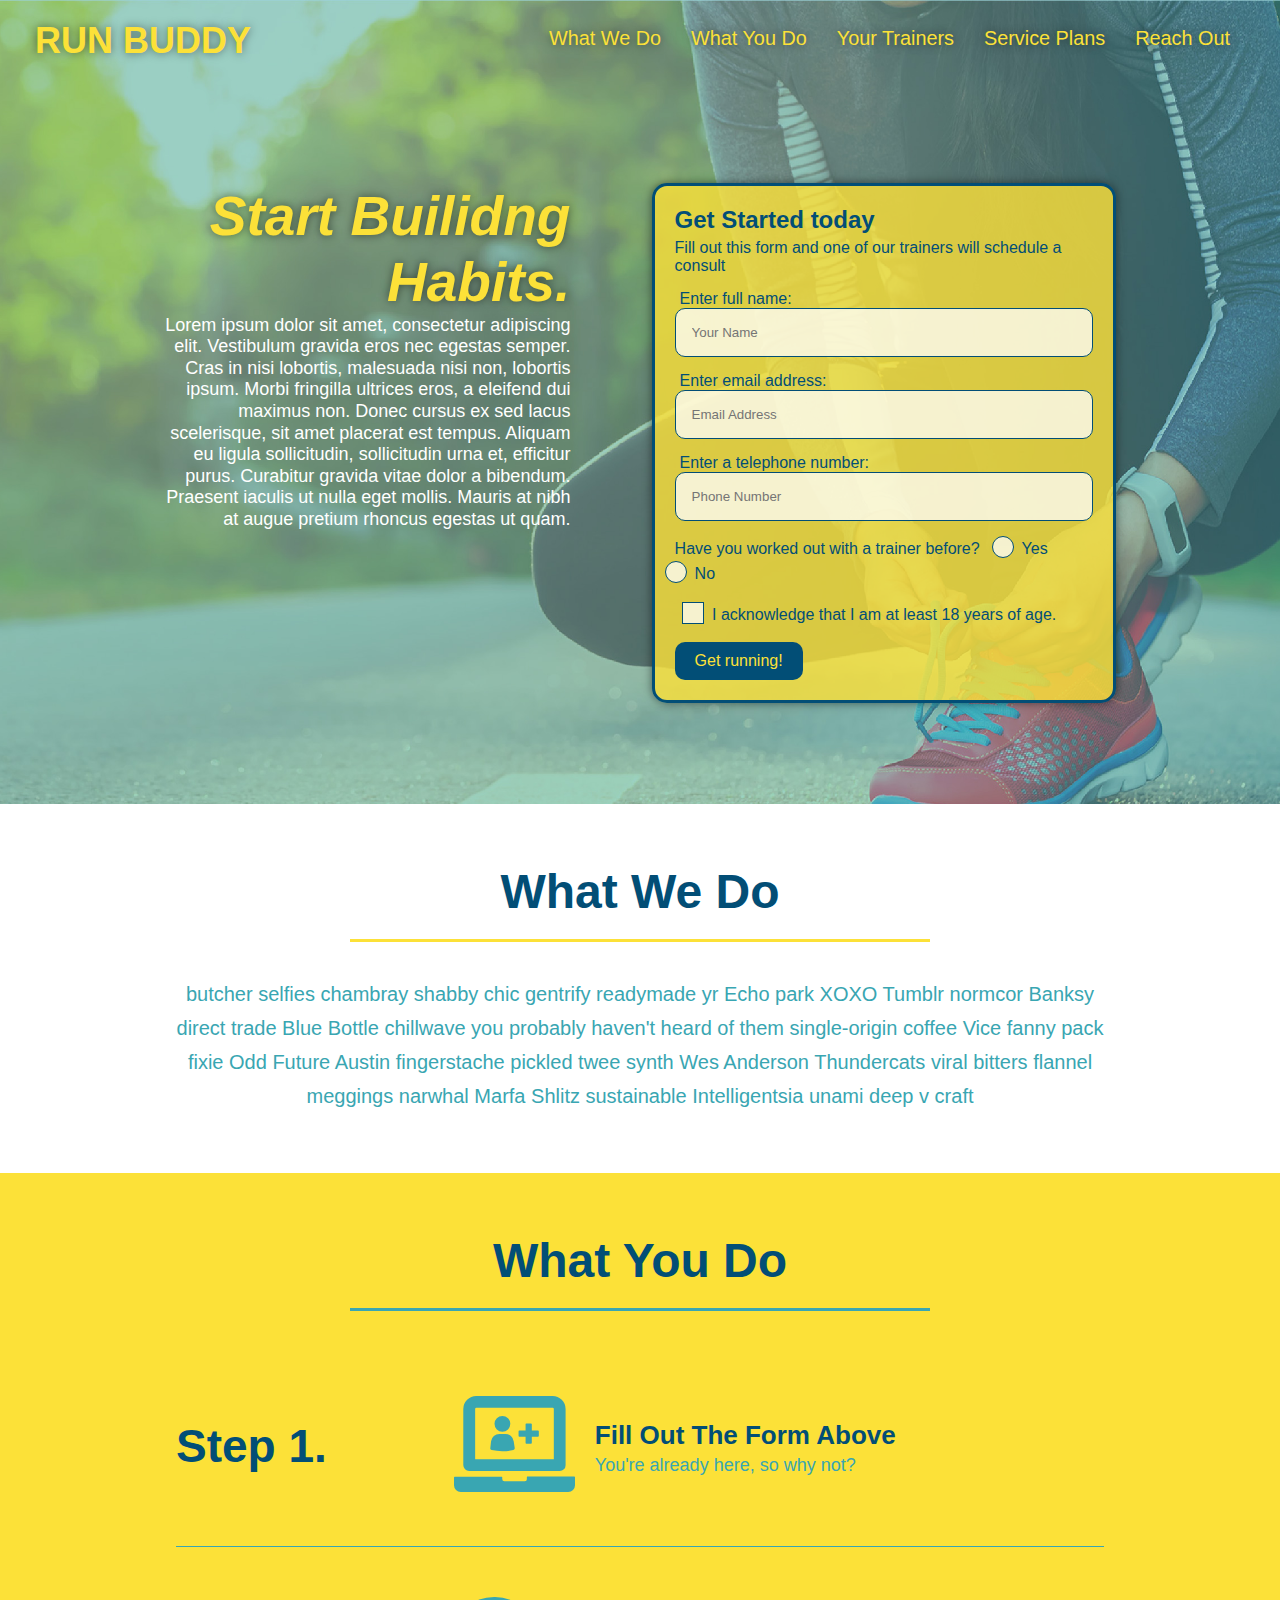
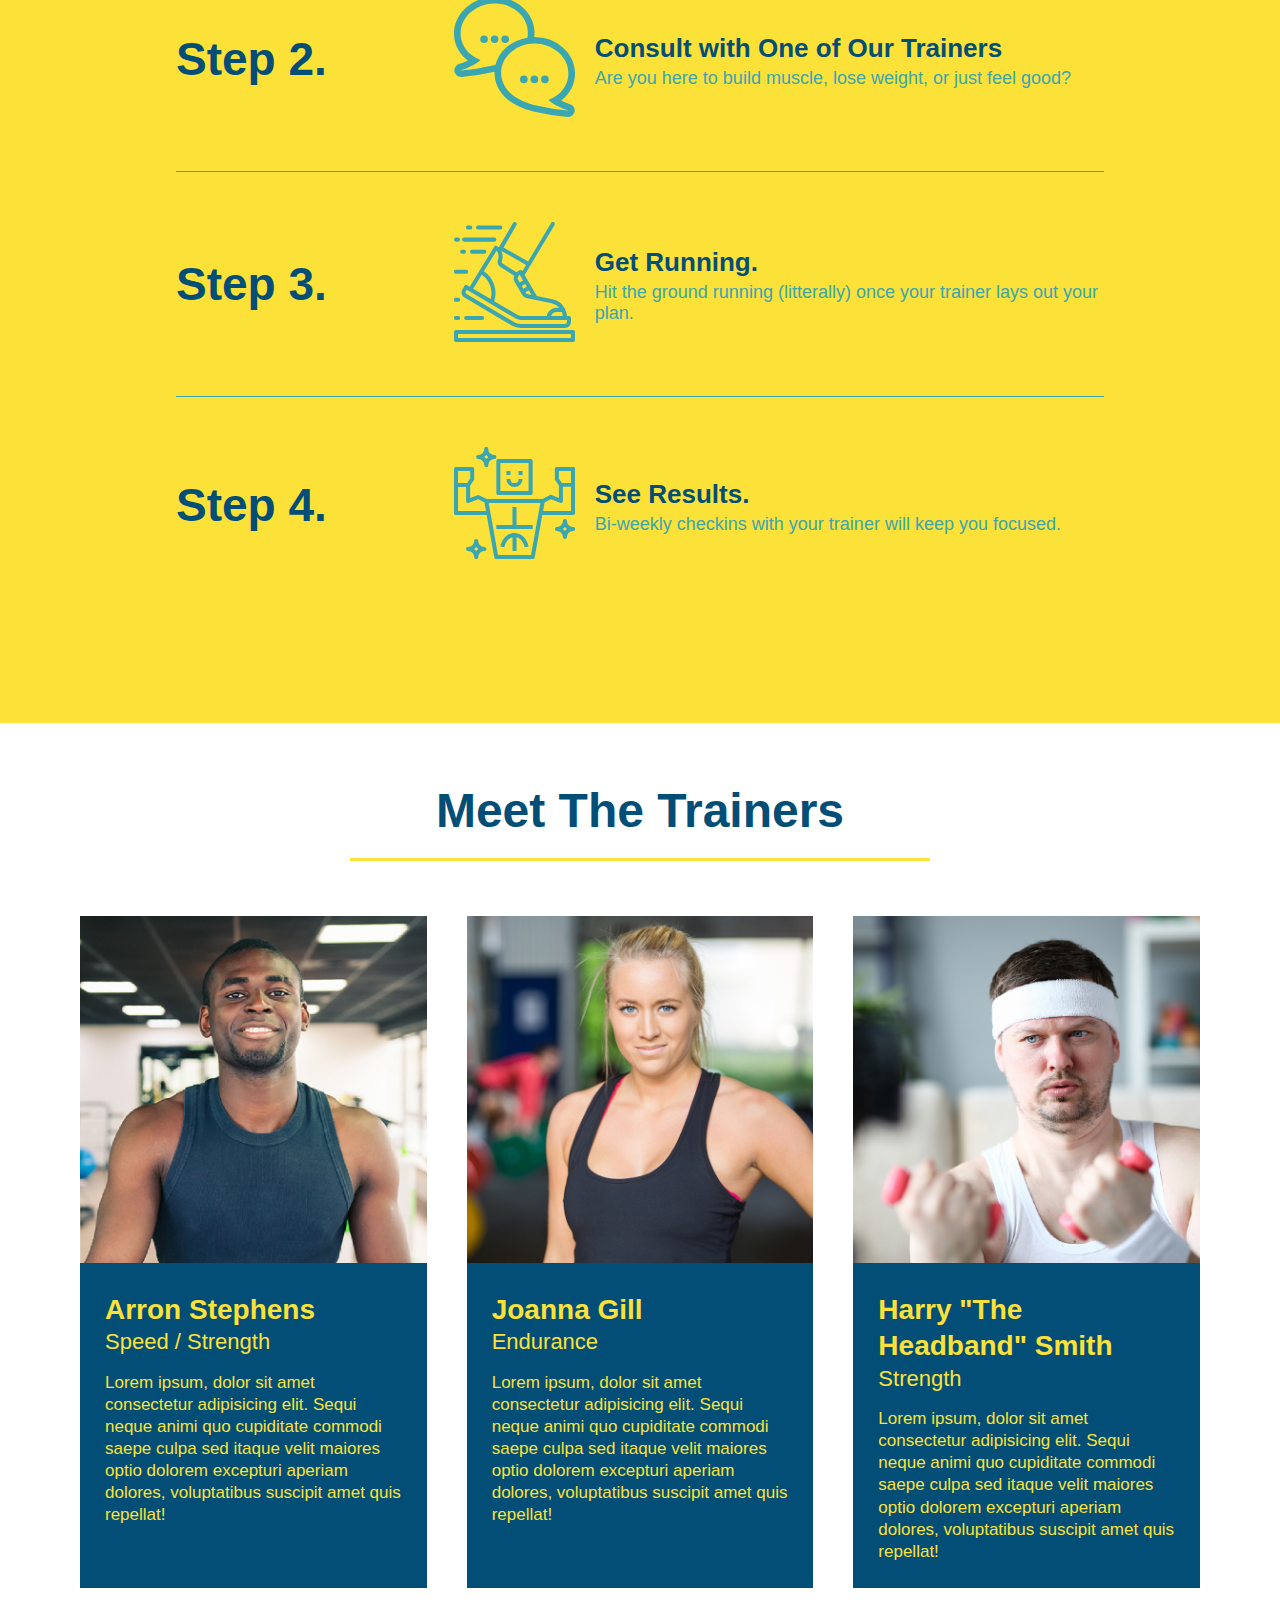
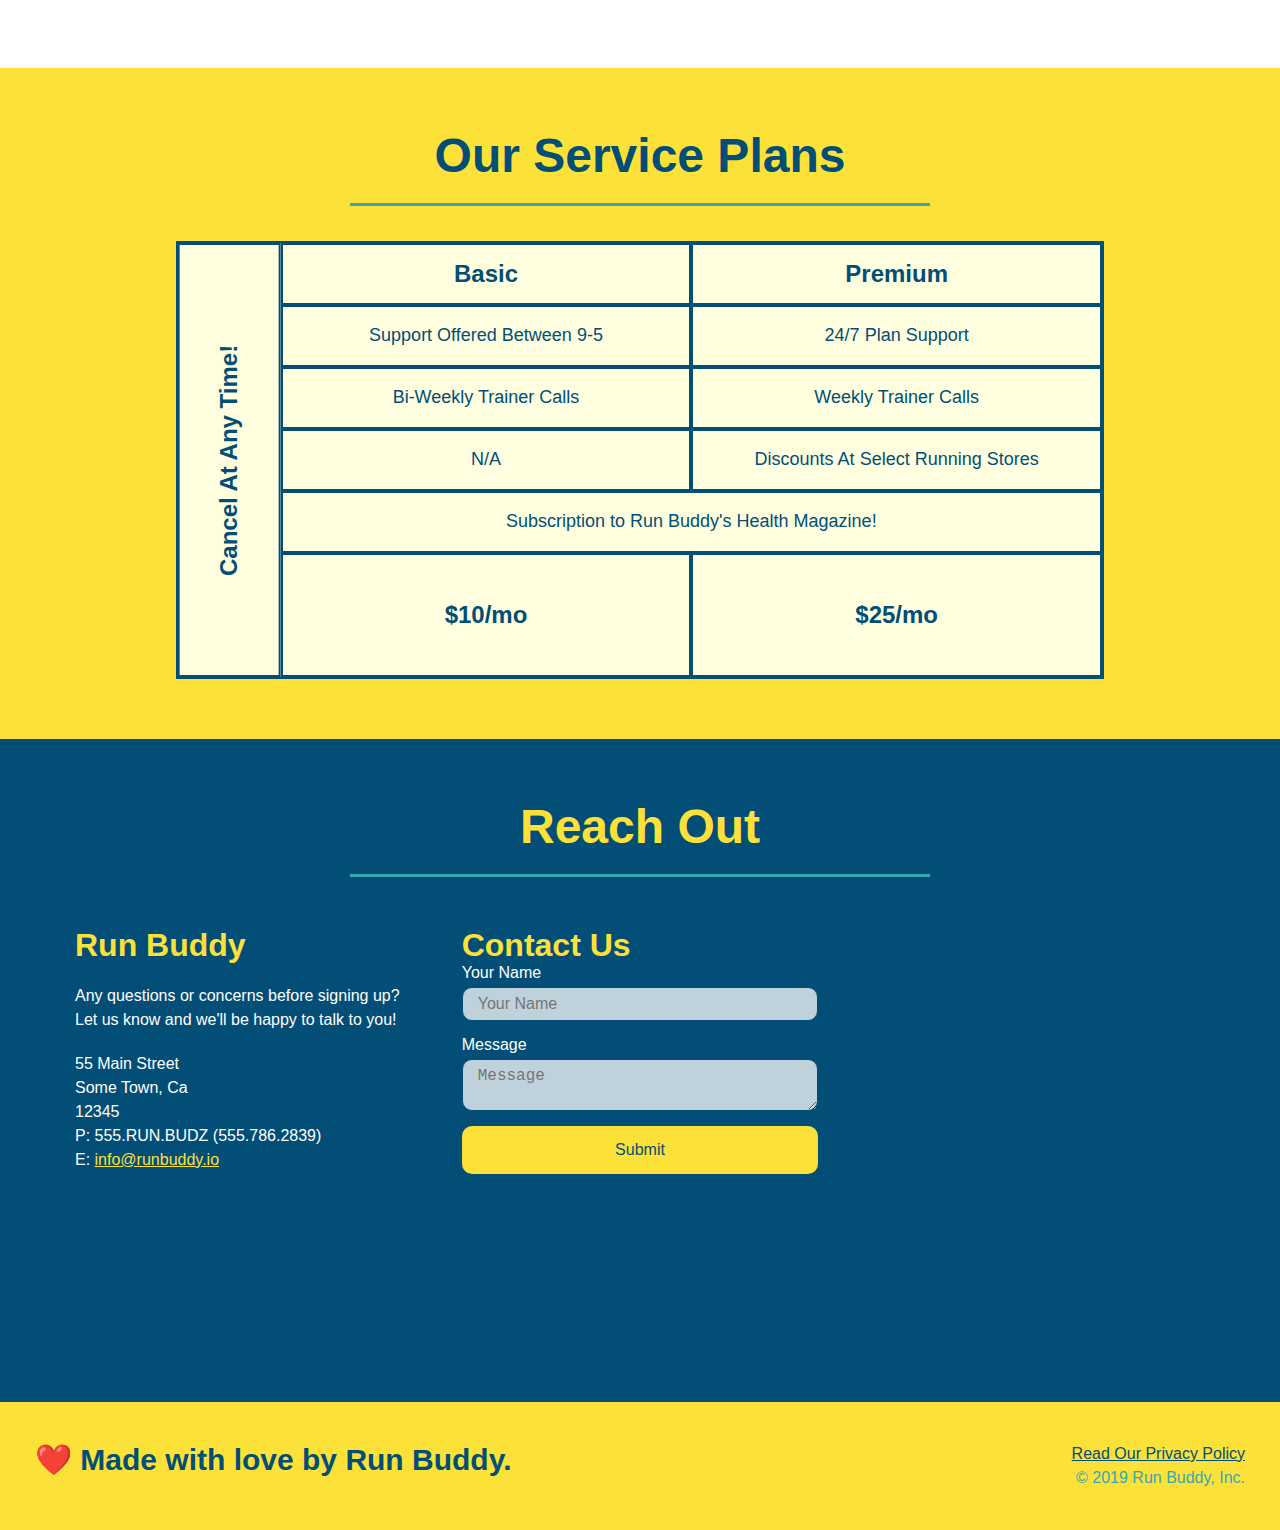
==== commit d0ffeb1b: "Added final css touches to the page" ====
--- a/index.html
+++ b/index.html
@@ -53,16 +53,20 @@
                     <input type="tel" class="form-input" placeholder="Phone Number" name="phone" id="phone" />
                     <p>
                         Have you worked out with a trainer before?
-                        <input type="radio" name="tainer-confirm" id="trainer-yes" />
-                        <label for="trainer-yes">Yes</label>
-                        <input type="radio" name="tainer-confirm" id="trainer-no" />
-                        <label for="trainer-no">No</label>
+                        <span class="radio-wrapper">
+                            <input type="radio" name="trainer-confirm" id="trainer-yes" />
+                            <label for="trainer-yes">Yes</label>
+                        </span>
+                        <span class="radio-wrapper">
+                            <input type="radio" name="trainer-confirm" id="trainer-no" />
+                            <label for="trainer-no">No</label>
+                        </span>
                     </p>
                     <p>
-                        <label for="checkbox">
-                            I acknowledge that I am at least 18 years of age.
-                        </label>    
-                        <input type="checkbox" name="age-confirmed" id="checkbox" />
+                        <span class="checkbox-wrapper">
+                            <input type="checkbox" name="age-confirm" id="checkbox" />
+                            <label for="checkbox">I acknowledge that I am at least 18 years of age.</label>
+                        </span>
                     </p> 
                     <button type="submit">Get running!</button>
                 </form>
--- a/assets/css/style.css
+++ b/assets/css/style.css
@@ -1,29 +1,43 @@
+:root {
+    --primary-color: #fce138;
+    --secondary-color: #024e76;
+    --tertiary-color: #39a6b2;
+}
 * {
     margin: 0;
     padding: 0;
     box-sizing: border-box;
 }
 body {
-    color: #39a6b2;
+    color: var(--tertiary-color);
     font-family: Helvetica, Arial, sans-serif;
 }
 /* applying styles to <header> */
 header {
     padding: 20px 35px;
-    background-color: #39a6b2;
+    background-color: var(--tertiary-color);
     display: flex;
     justify-content: space-between;
     flex-wrap: wrap;
+    position: -webkit-sticky;
+    position: sticky;
+    top: 0;
+    background-image: url("../images/hero-bg.jpg");
+    background-size: cover;
+    background-attachment: fixed;
+    background-position: 80%;
+    z-index: 9999;
 }
 header h1 {
     font-weight: bold;
     font-size: 36px;
-    color: #fce138;
+    color: var(--primary-color);
     margin: 0;
+    text-shadow: 0 0 10px rgba(0, 0, 0, 0.5);
 }
 header a {
     text-decoration: none;
-    color: #fce138;
+    color: var(--primary-color);
 }
 header nav {
     margin: 7px 0;
@@ -39,9 +53,16 @@
     padding: 10px 15px;
     font-weight: lighter;
     font-size: 1.55vw;
+    text-shadow: 0 0 10px rgba(0, 0, 0, 0.5);
+}
+header nav ul li a:hover {
+    background: var(--primary-color);
+    color: var(--secondary-color);
+    border-radius: 15px;
+    text-shadow: none;
 }
 footer {
-    background: #fce138;
+    background: var(--primary-color);
     width: 100%;
     padding: 40px 35px;
     display: flex;
@@ -49,7 +70,7 @@
     flex-wrap: wrap;
 }
 footer h2 {
-    color: #024e76;
+    color: var(--secondary-color);
     font-size: 30px;
     margin: 0;
 }
@@ -58,7 +79,7 @@
     text-align: right;
 }
 footer a {
-    color: #024e76;
+    color: var(--secondary-color);
 }
 section {
     padding: 60px;
@@ -71,6 +92,8 @@
     justify-content: center;
     flex-wrap: wrap;
     align-items: flex-start;
+    background-attachment: fixed;
+    background-position: 80%;
 }
 .hero-cta {
     width: 35%;
@@ -83,15 +106,18 @@
 .hero-cta h2 {
     font-style: italic;
     font-size: 55px;
-    color: #fce138;
+    color: var(--primary-color);
+    text-shadow: 0 0 10px rgba(0, 0, 0, 0.5);
 }
 .hero-form {
-    border: solid 3px #024e76;
-    background-color: #fce138;
-    color: #024e76;
+    border: solid 3px var(--secondary-color);
+    background-color: rgba(252, 225, 56, 0.8);
+    color: var(--secondary-color);
     padding: 20px;
     width: 40%;
     margin: 3.5%;
+    box-shadow: 0 0 10px rgba(0, 0, 0, 0.5);
+    border-radius: 15px;
 }
 .hero-form h3 {
     font-size: 24px;
@@ -101,43 +127,106 @@
     margin: 5px 0 15px 0;
 }
 .form-input {
-    border: 1px solid #024e76;
+    border: 1px solid var(--secondary-color);
     display: block;
     padding: 16px;
-    color: #024e76;
+    color: var(--secondary-color);
     width: 100%;
     margin-bottom: 15px;
+    border-radius: 10px;
+    background-color: rgba(255,255,255, 0.75);
+}
+.form-input:focus {
+    background-color: rgba(255,255,255, 1);
+    outline: none;
 }
 .hero-form label {
     margin: 0 5px;
 }
 .hero-form button {
-    background-color: #024e76;
-    color: #fce138;
+    background-color: var(--secondary-color);
+    color: var(--primary-color);
     padding: 10px 20px ;
     border: none;
     font-size: 16px;
+    border-radius: 10px;
+}
+.hero-form button:hover {
+    background-color: var(--tertiary-color);
+}
+.checkbox-wrapper input, .radio-wrapper input {
+    opacity: 0;
+}
+.checkbox-wrapper input + label::after, 
+.radio-wrapper input + label::after {
+  content: none;
+}
+.checkbox-wrapper input:checked + label::after, 
+.radio-wrapper input:checked + label::after {
+  content: "";
+}
+.checkbox-wrapper label, .radio-wrapper label {
+    position: relative;
+    left: 10px;
+    margin: 10px;
+    line-height: 1.6;
+}
+.checkbox-wrapper label::before, .radio-wrapper label::before {
+    content: "";
+    height: 20px;
+    width: 20px;
+    background: rgba(255, 255, 255, 0.75);  
+    border: 1px solid var(--secondary-color);  
+    position: absolute;
+    top: -4px;
+    left: -30px;
+}
+.radio-wrapper label::before {
+    border-radius: 50%;
+}
+.radio-wrapper label::after {
+    content: "";
+    width: 20px;
+    height: 20px;
+    border-radius: 50%;
+    background-image: radial-gradient(circle, var(--tertiary-color), var(--secondary-color));
+    position: absolute;
+    left: -29px;
+    top: -3px;
+}
+.checkbox-wrapper label::after {
+    content: "";
+    height: 6px;
+    width: 14px;
+    border-left: 2px solid var(--secondary-color);
+    border-bottom: 2px solid var(--secondary-color);
+    position: absolute;
+    left: -26px;
+    top: 1px;
+    transform: rotate(-58deg);
 }
 .intro p {
     line-height: 1.7;
-    color: #39a6b2;
+    color: var(--tertiary-color);
     width: 80%;
     font-size: 20px;
     margin: 0 auto;
     text-align: center;
 }
 .steps {
-    background: #fce138;
+    background: var(--primary-color);
 }
 .step {
     margin: 50px auto;
     padding-bottom: 50px;
     width: 80%;
-    border-bottom: 1px solid #39a6b2;
     display: flex;
     flex-wrap: wrap;
     align-items: center;
     justify-content: space-between;
+}
+.step:not(:last-child) {
+    border-bottom: 1px solid var(--tertiary-color);
 }
 .step h3 {
     color: #024e76;
@@ -163,15 +252,15 @@
 .step-text h4 {
     font-size: 26px;
     line-height: 1.5;
-    color: #024e76;
+    color: var(--secondary-color);
 }
 .step-text p {
-    color: #39a6b2;
+    color: var(--tertiary-color);
     font-size: 18px;
 }
 .section-title {
     font-size: 48px;
-    color: #024e76;
+    color: var(--secondary-color);
     border-bottom: 3px solid;
     padding-bottom: 20px;
     text-align: center;
@@ -179,10 +268,10 @@
     width: 50%;
 }
 .primary-border {
-    border-color: #fce138;
+    border-color: var(--primary-color);
 }
 .secondary-border {
-    border-color: #39a6b2;
+    border-color: var(--tertiary-color);
 }
 .trainers {
     width: 100%;
@@ -193,8 +282,8 @@
 }
 .trainer {
     margin: 20px;
-    background: #024e76;
-    color: #fce138;
+    background: var(--secondary-color);
+    color: var(--primary-color);
     flex: 1;
 }
 .trainer img {
@@ -216,7 +305,7 @@
     font-size: 17px; 
 }
 .services {
-    background: #fce138;
+    background: var(--primary-color);
 }
 .service-grid-wrapper {
     display: flex;
@@ -229,13 +318,13 @@
     grid-template-rows: repeat(5, 1fr) 2fr;
     background: lightyellow;
     width: 80%;
-    border: 2px solid #024e76;
-    color: #024e76;
+    border: 2px solid var(--secondary-color);
+    color: var(--secondary-color);
     font-size: 18px;
 }
 .service-grid-item {
     padding: 15px 0;
-    border: 2px solid #024e76;
+    border: 2px solid var(--secondary-color);
     display: flex;
     align-items: center;
     Justify-content: center;
@@ -257,10 +346,10 @@
     font-weight: bold;
 }
 .contact {
-    background: #024e76;
+    background: var(--secondary-color);
 }
 .contact h2 {
-    color: #fce138;
+    color: var(--primary-color);
 }
 .contact-info {
     display: flex;
@@ -278,7 +367,7 @@
     color: #ffffff;
 }
 .contact-info h3 {
-    color: #fce138;
+    color: var(--primary-color);
     font-size: 32px;
 }
 .contact-info p, .contact-info address {
@@ -288,26 +377,37 @@
     font-style: normal;
 }
 .contact-form input, .contact-form textarea {
-    border: 1px solid #024e76;
+    border: 1px solid var(--secondary-color);
     display: block;
     padding: 7px 15px;
     font-size: 16px;
-    color: #024e76;
+    color: var(--secondary-color);
     width: 100%;
     margin-bottom: 15px;
     margin-top: 5px;
+    border-radius: 10px;
+    background-color: rgba(255,255,255, 0.75);
+}
+.contact-form input:focus, .contact-form textarea:focus {
+    outline: none;
+    background-color: rgba(255,255,255, 1);
 }
 .contact-form button {
     width: 100%;
     border: none;
-    background: #fce138;
-    color: #024e76;
+    background: var(--primary-color);
+    color: var(--secondary-color);
     text-align: center;
     padding: 15px 0;
     font-size: 16px;
-}
+    border-radius: 10px;
+}
+.contact-form button:hover {
+    color: var(--primary-color);
+    background: var(--tertiary-color);
+  }
 .contact-info a {
-    color: #fce138
+    color: var(--primary-color);
 }
 .text-left {
     text-align: left;
@@ -324,6 +424,7 @@
     header {
         padding-bottom: 0;
         justify-content: center;
+        position: relative;
     }
     header h1 {
         width: 100%;
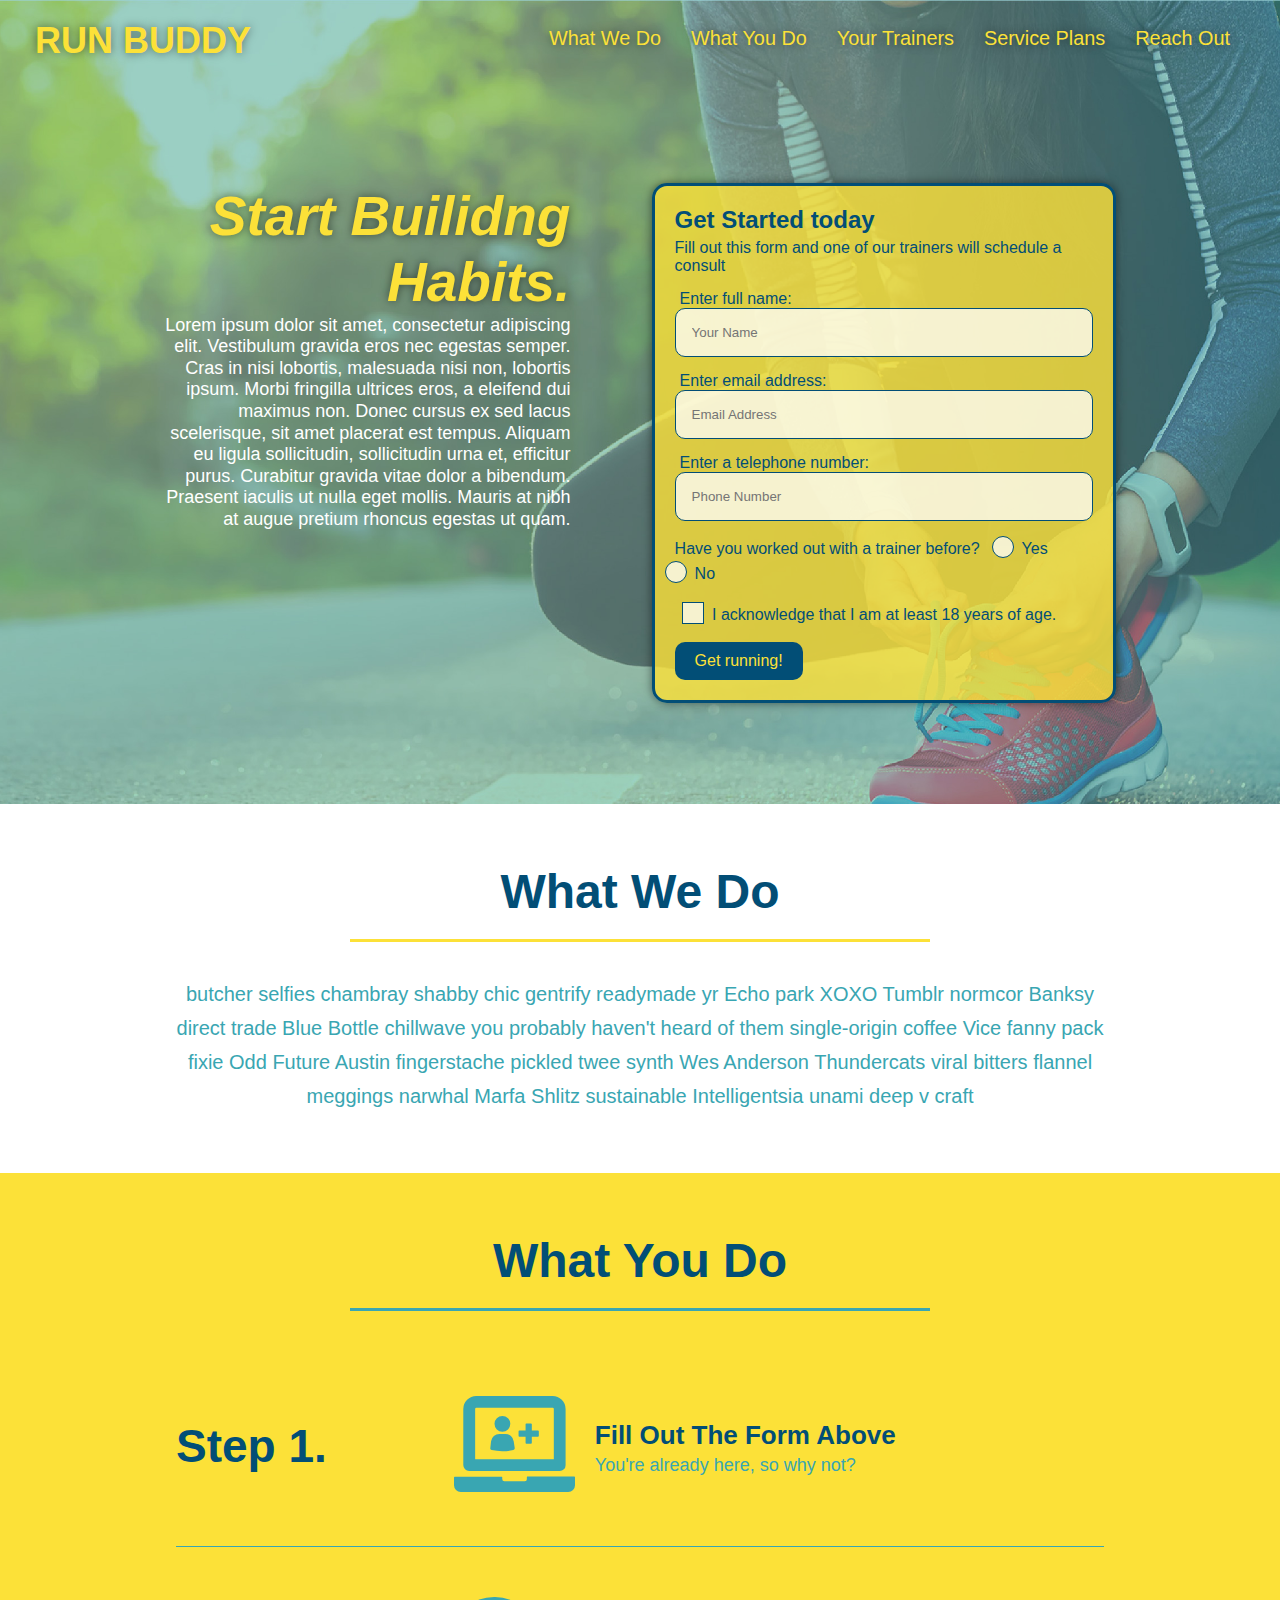
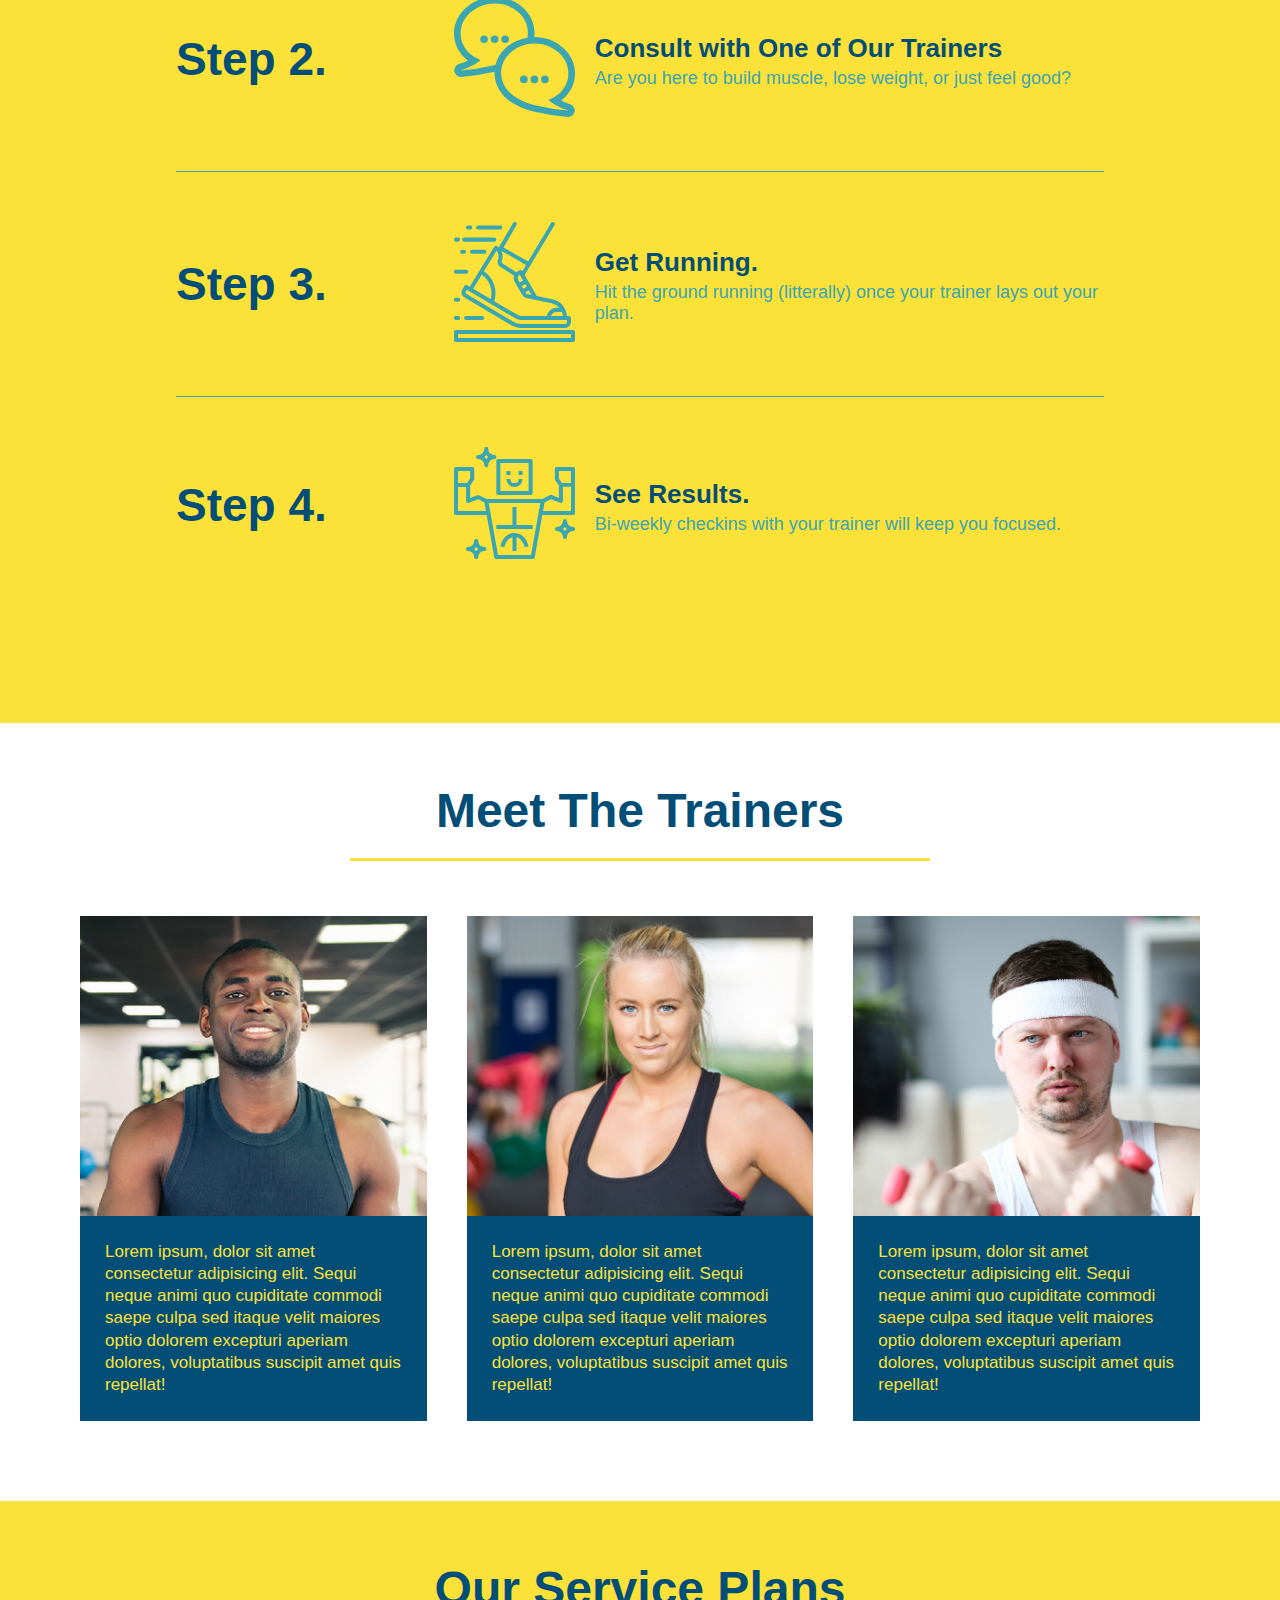
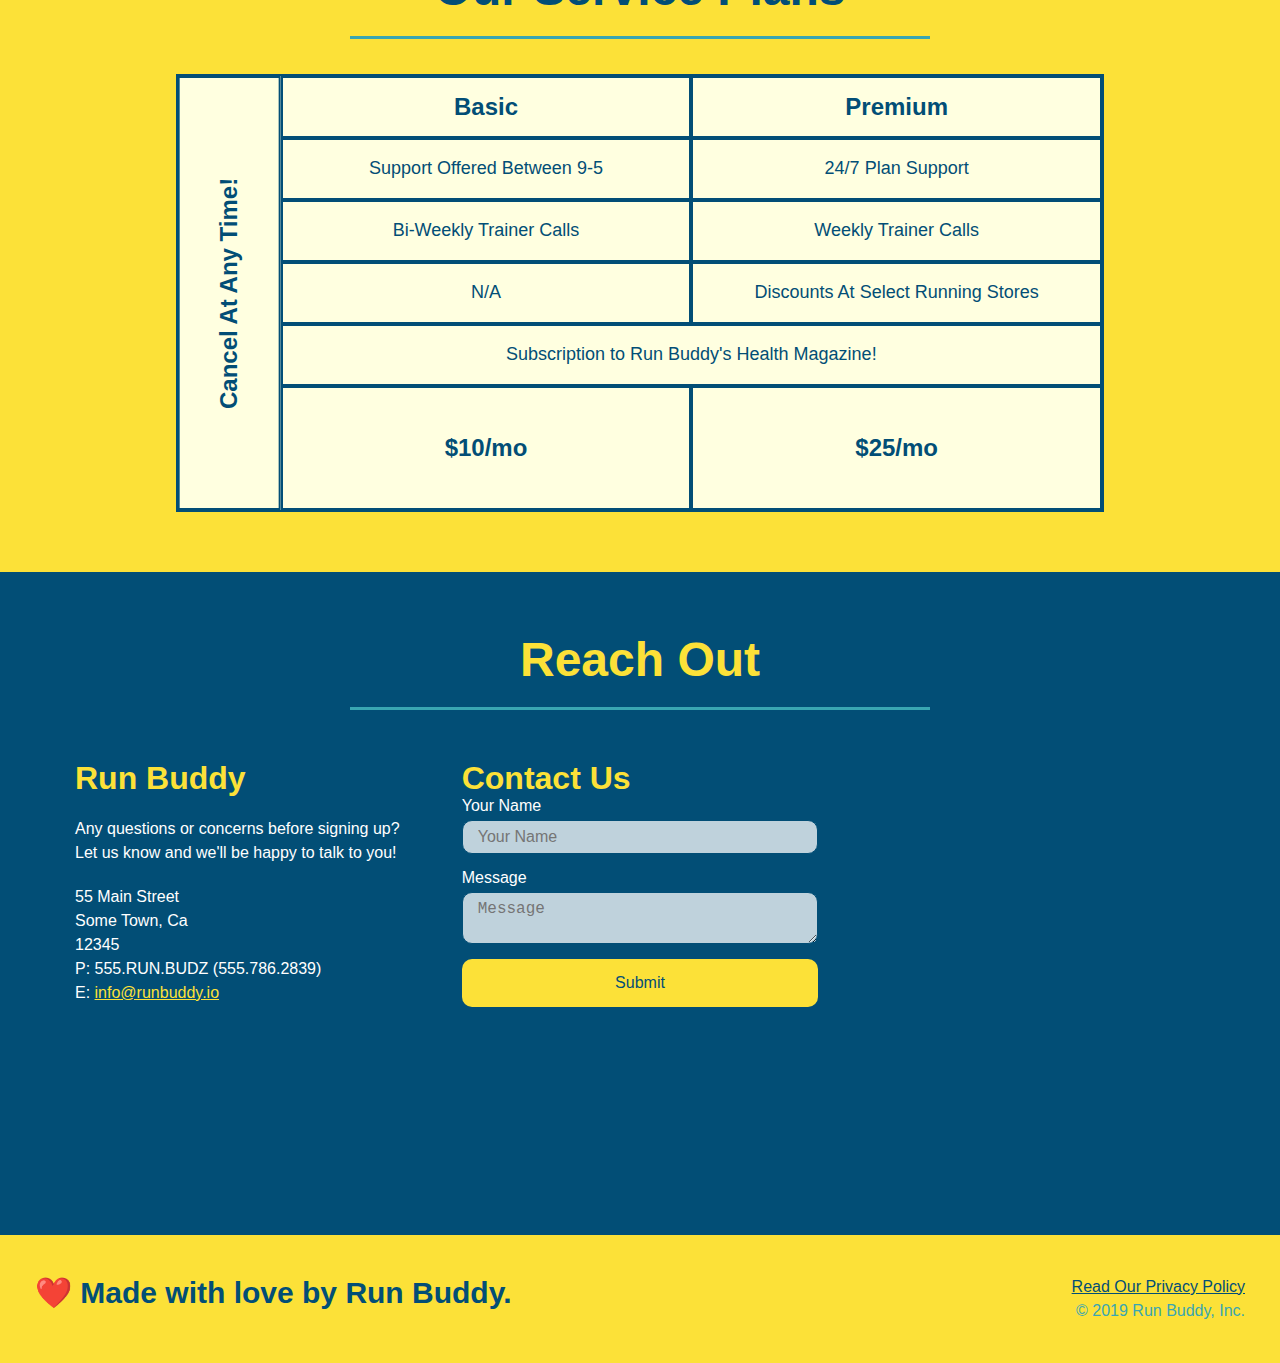
==== commit b15707e4: "animated trainer section" ====
--- a/index.html
+++ b/index.html
@@ -149,10 +149,15 @@
 
             <div class="trainers">
                 <article class="trainer">
-                    <img src="./assets/images/trainer-1.jpg" alt="Arron Stephens in his workout clothes, ready to pump iron" />
+                    <div class="trainer-img trainer-1">
+                        <div>
+                            <h3>Arron Stephens</h3>
+                            <h4>Speed / Strength</h4>
+                        </div>
+                    </div>
                     <div class="trainer-bio">
-                        <h3 class="trainer-name">Arron Stephens</h3>
-                        <h4 class="trainer-role">Speed / Strength</h4>
+                        <h3>Arron Stephens</h3>
+                        <h4>Speed / Strength</h4>
                         <p>
                             Lorem ipsum, dolor sit amet consectetur adipisicing elit. Sequi neque animi quo cupiditate commodi saepe culpa sed itaque velit maiores optio dolorem excepturi aperiam dolores, voluptatibus suscipit amet quis repellat!
                         </p>
@@ -160,10 +165,15 @@
                 </article>
 
                 <article class="trainer">
-                    <img src="./assets/images/trainer-2.jpg" alt="Joanna Gill cooling off after a workout" />
+                    <div class="trainer-img trainer-2">
+                        <div>
+                            <h3>Joanna Gill</h3>
+                            <h4>Endurance</h4>
+                        </div>
+                    </div>
                     <div class="trainer-bio">
-                        <h3 class="trainer-name">Joanna Gill</h3>
-                        <h4 class="trainer-role">Endurance</h4>
+                        <h3>Joanna Gill</h3>
+                        <h4>Endurance</h4>
                         <p>
                             Lorem ipsum, dolor sit amet consectetur adipisicing elit. Sequi neque animi quo cupiditate commodi saepe culpa sed itaque velit maiores optio dolorem excepturi aperiam dolores, voluptatibus suscipit amet quis repellat!
                         </p>
@@ -171,10 +181,15 @@
                 </article>
 
                 <article class="trainer">
-                    <img src="./assets/images/trainer-3.jpg" alt="Harry Smith wearing a headband and lifting comically small pink weights" />
+                    <div class="trainer-img trainer-3">
+                        <div>
+                            <h3>Harry "The Headband" Smith</h3>
+                            <h4>Strength</h4>
+                        </div>
+                    </div>
                     <div class="trainer-bio">
-                        <h3 class="trainer-name">Harry "The Headband" Smith</h3>
-                        <h4 class="trainer-role">Strength</h4>
+                        <h3>Harry "The Headband" Smith</h3>
+                        <h4>Strength</h4>
                         <p>
                             Lorem ipsum, dolor sit amet consectetur adipisicing elit. Sequi neque animi quo cupiditate commodi saepe culpa sed itaque velit maiores optio dolorem excepturi aperiam dolores, voluptatibus suscipit amet quis repellat!
                         </p>
--- a/assets/css/style.css
+++ b/assets/css/style.css
@@ -286,8 +286,57 @@
     color: var(--primary-color);
     flex: 1;
 }
-.trainer img {
-    width: 100%;
+.trainer:hover .trainer-img::after {
+    opacity: 1;
+}
+.trainer-img {
+    width: 100%;
+    min-height: 300px;
+    background-size: cover;
+    display: flex;
+    padding: 15px;
+    align-items: flex-end; 
+    position: relative;
+    overflow: hidden;
+}
+.trainer-img::after {
+    content: "";
+    height: 100%;
+    width: 100%;
+    background: linear-gradient(rgba(252, 225, 56, 0.3), rgba(2, 78, 118, 1));
+    position: absolute;
+    top: 0;
+    left: 0;
+    opacity: 0;
+    transition: opacity .5s;
+}
+.trainer-img h3 {
+    position: relative;
+    z-index: 5;
+    font-size: 28px;
+    margin-bottom: 5px;
+    top: 200px;
+    transition: top 0.6s;
+}
+.trainer-img h4 {
+    position: relative;
+    z-index: 5;
+    font-size: 22px;
+    top: 200px;
+    transition: top 0.6s;
+    transition-delay: 0.1s;
+}
+.trainer:hover .trainer-img h3, .trainer:hover .trainer-img h4 {
+    top: 0px;
+}
+.trainer-1 {
+    background-image: url("../images/trainer-1.jpg");
+}
+.trainer-2 {
+    background-image: url("../images/trainer-2.jpg");
+}
+.trainer-3 {
+    background-image: url("../images/trainer-3.jpg");
 }
 .trainer-bio {
     padding: 25px;
@@ -295,11 +344,13 @@
 }
 .trainer-bio h3 {
     font-size: 28px;
+    display: none;
 }
 .trainer-bio h4 {
     font-weight: lighter;
     font-size: 22px;
     margin-bottom: 15px;
+    display: none;
 }
 .trainer-bio p {
     font-size: 17px; 
@@ -497,6 +548,15 @@
         grid-column: 1 / -1;
         grid-row: -1;
     }
+    .trainer-img div {
+        display: none;
+    }
+    .trainer-img::after {
+        display: none;
+    }
+    .trainer-bio h3, .trainer-bio h4 {
+        display: block;
+    }
 }
 
 /* MEDIA QUERY FOR MOBILE PHONES AND SMALLER */
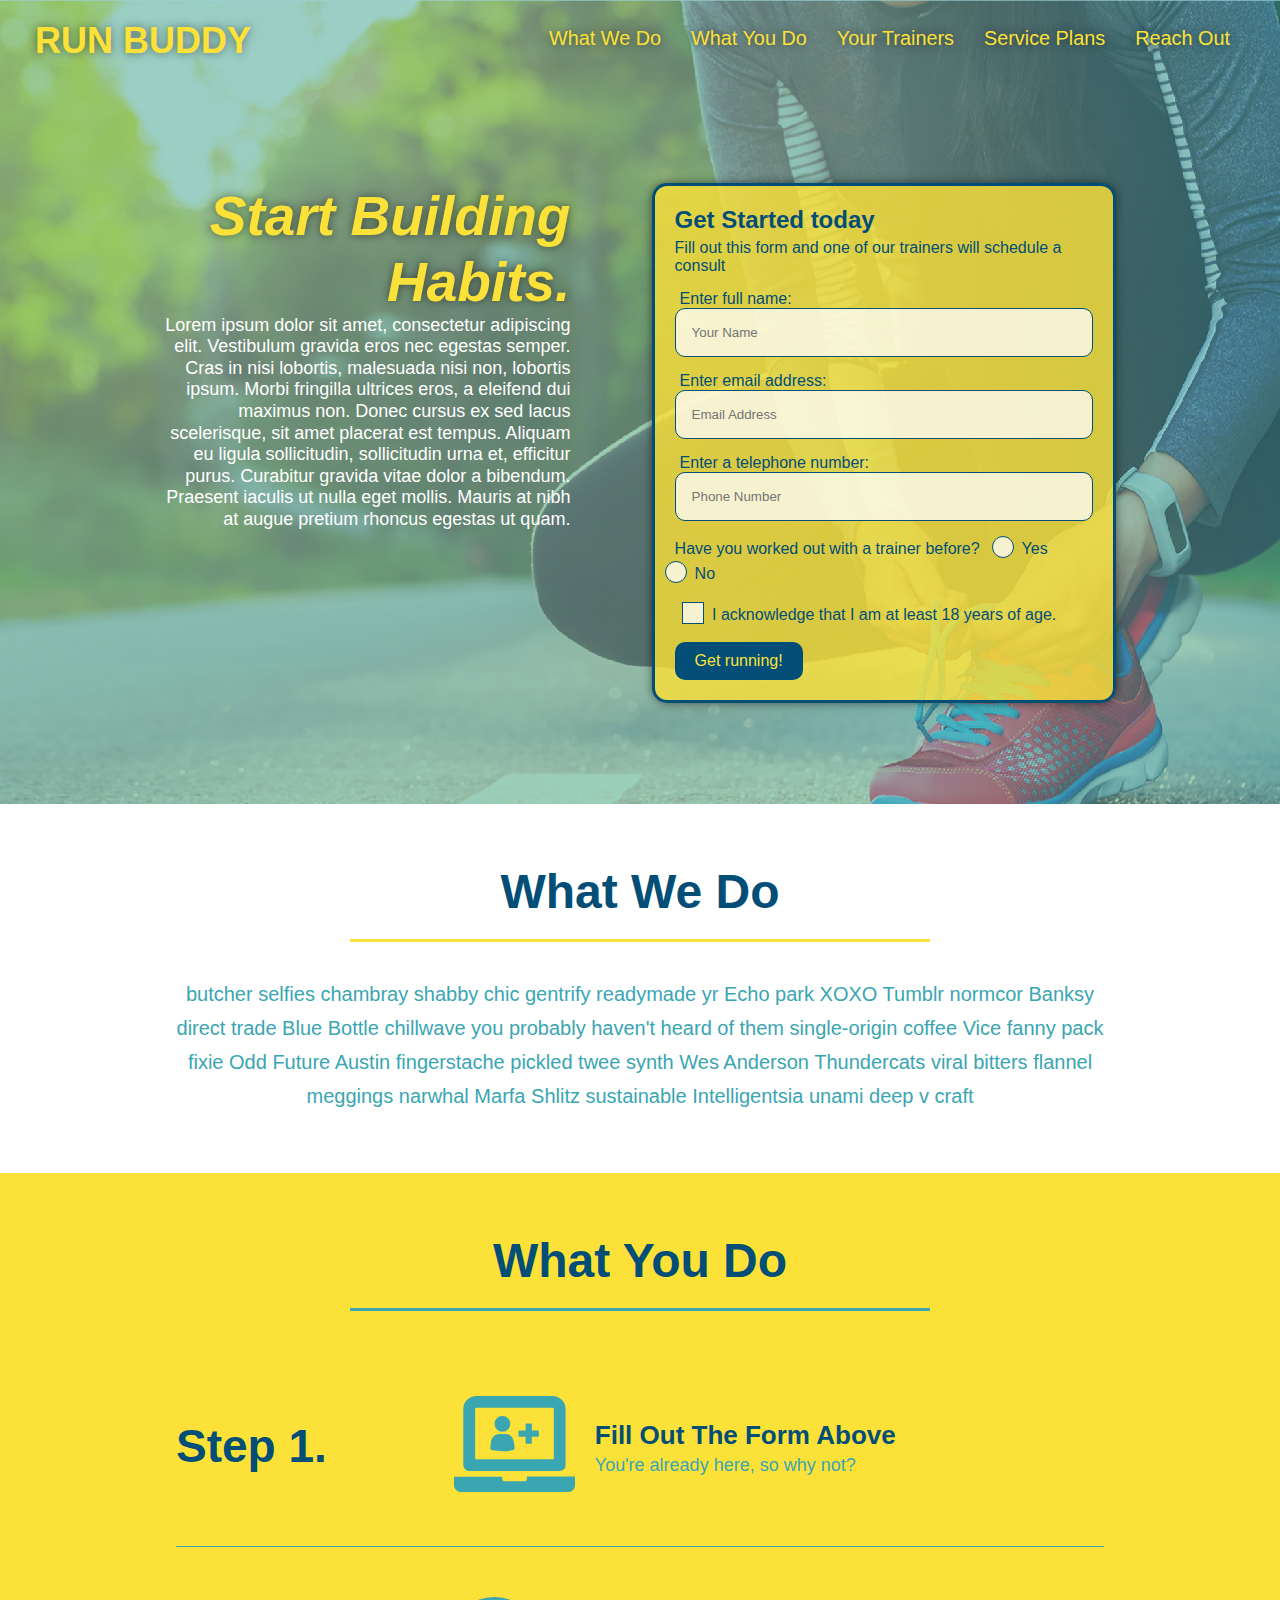
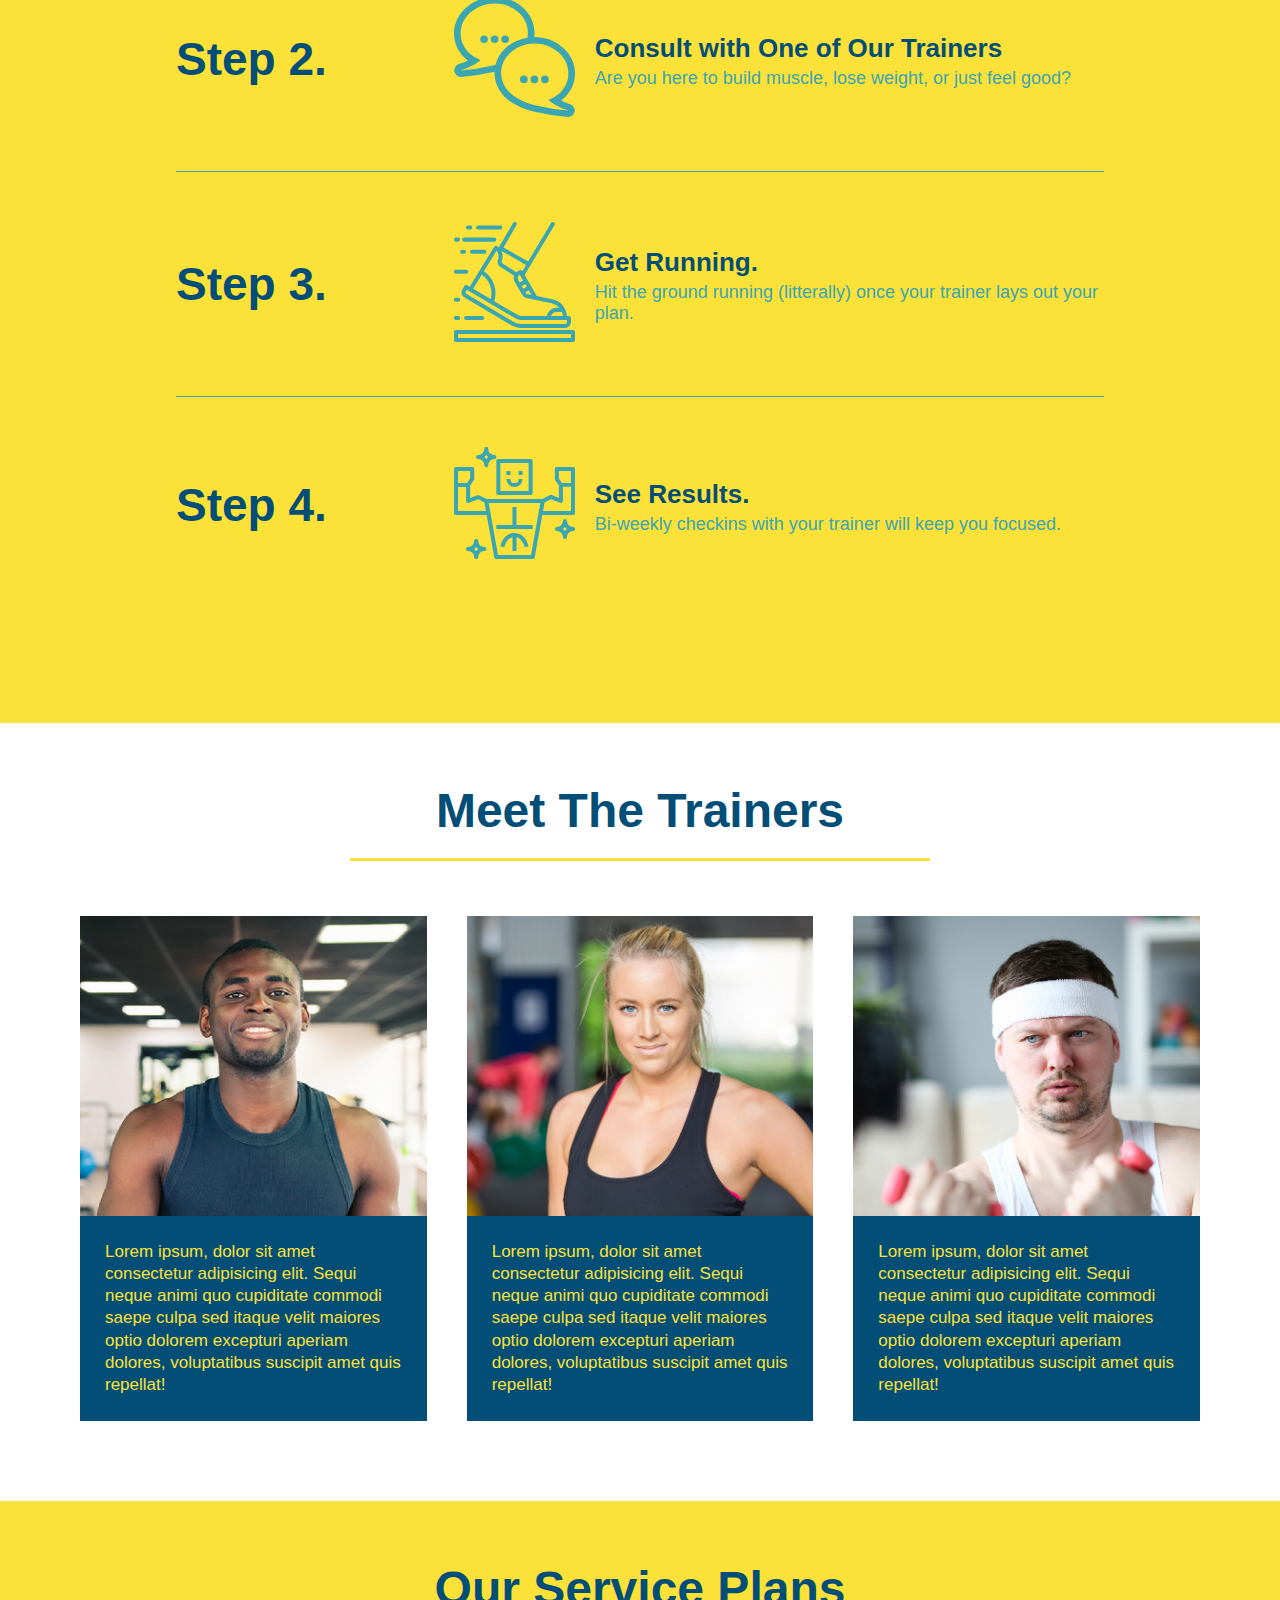
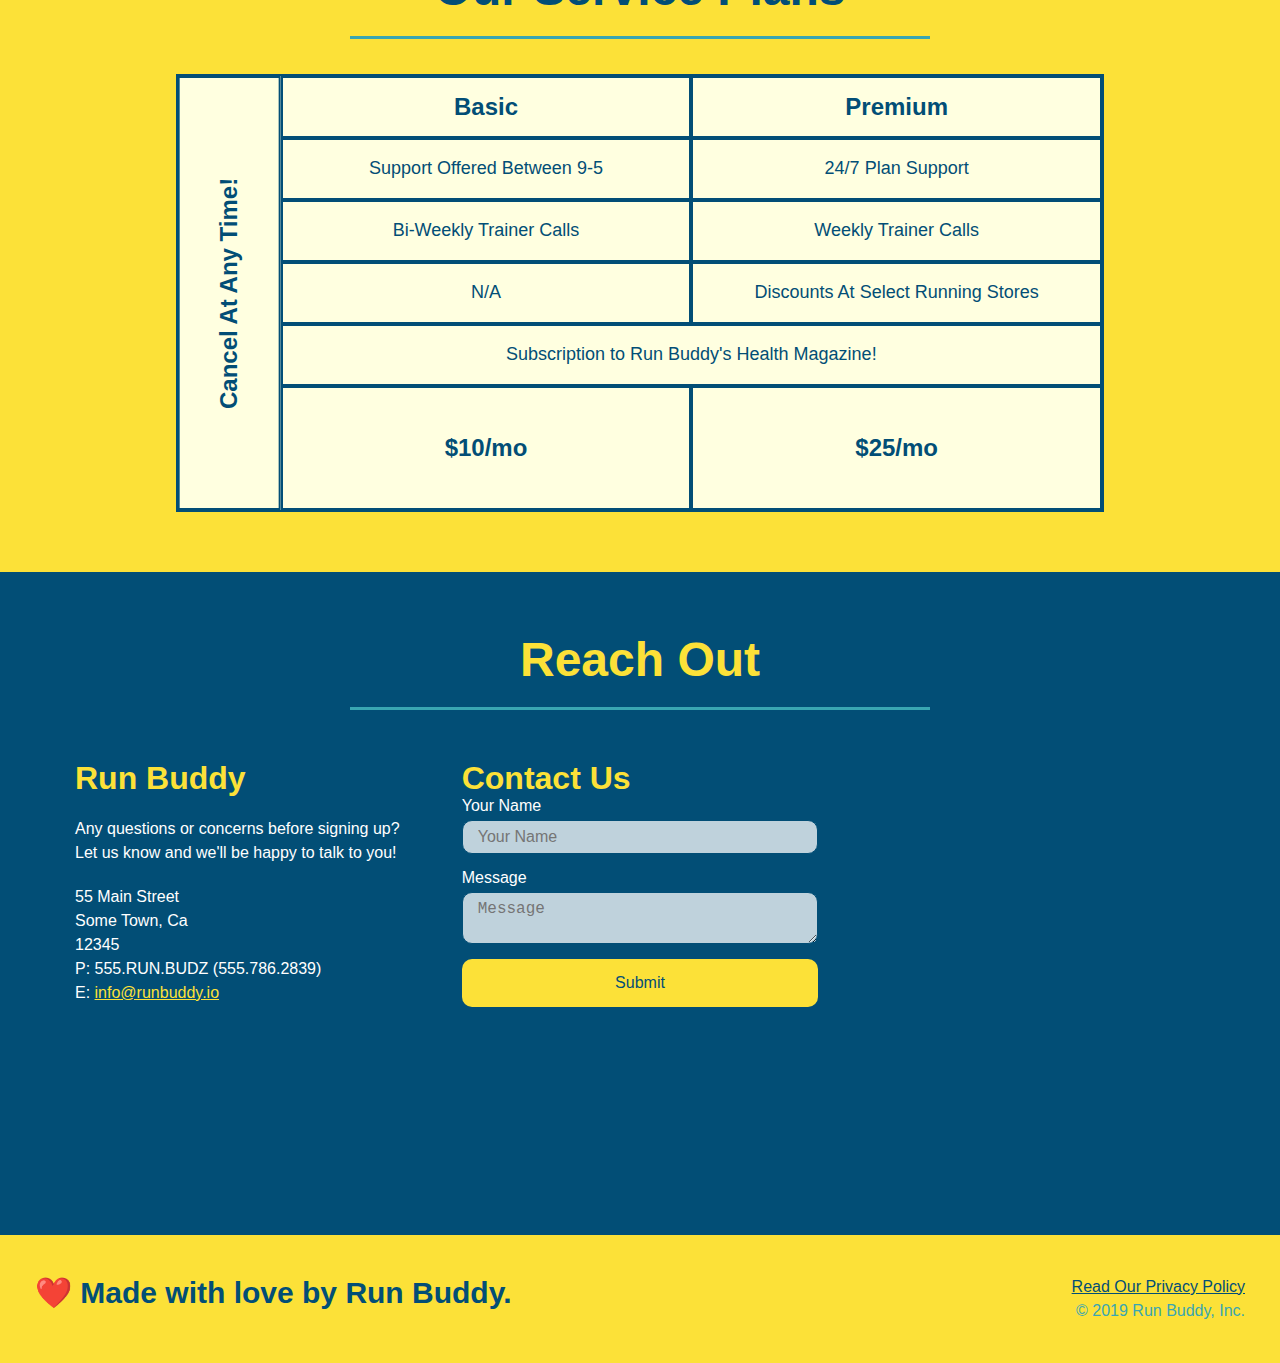
==== commit 5ce346b3: "Update index.html" ====
--- a/index.html
+++ b/index.html
@@ -36,7 +36,7 @@
         <!-- Hero/jumbotron -->
         <section class="hero">
             <div class="hero-cta">
-                <h2>Start Builidng Habits.</h2>
+                <h2>Start Building Habits.</h2>
                 <p>
                     Lorem ipsum dolor sit amet, consectetur adipiscing elit. Vestibulum gravida eros nec egestas semper. Cras in nisi lobortis, malesuada nisi non, lobortis ipsum. Morbi fringilla ultrices eros, a eleifend dui maximus non. Donec cursus ex sed lacus scelerisque, sit amet placerat est tempus. Aliquam eu ligula sollicitudin, sollicitudin urna et, efficitur purus. Curabitur gravida vitae dolor a bibendum. Praesent iaculis ut nulla eget mollis. Mauris at nibh at augue pretium rhoncus egestas ut quam.
                 </p>
@@ -303,4 +303,4 @@
             </div>
         </footer>
     </body>
-</html>+</html>
